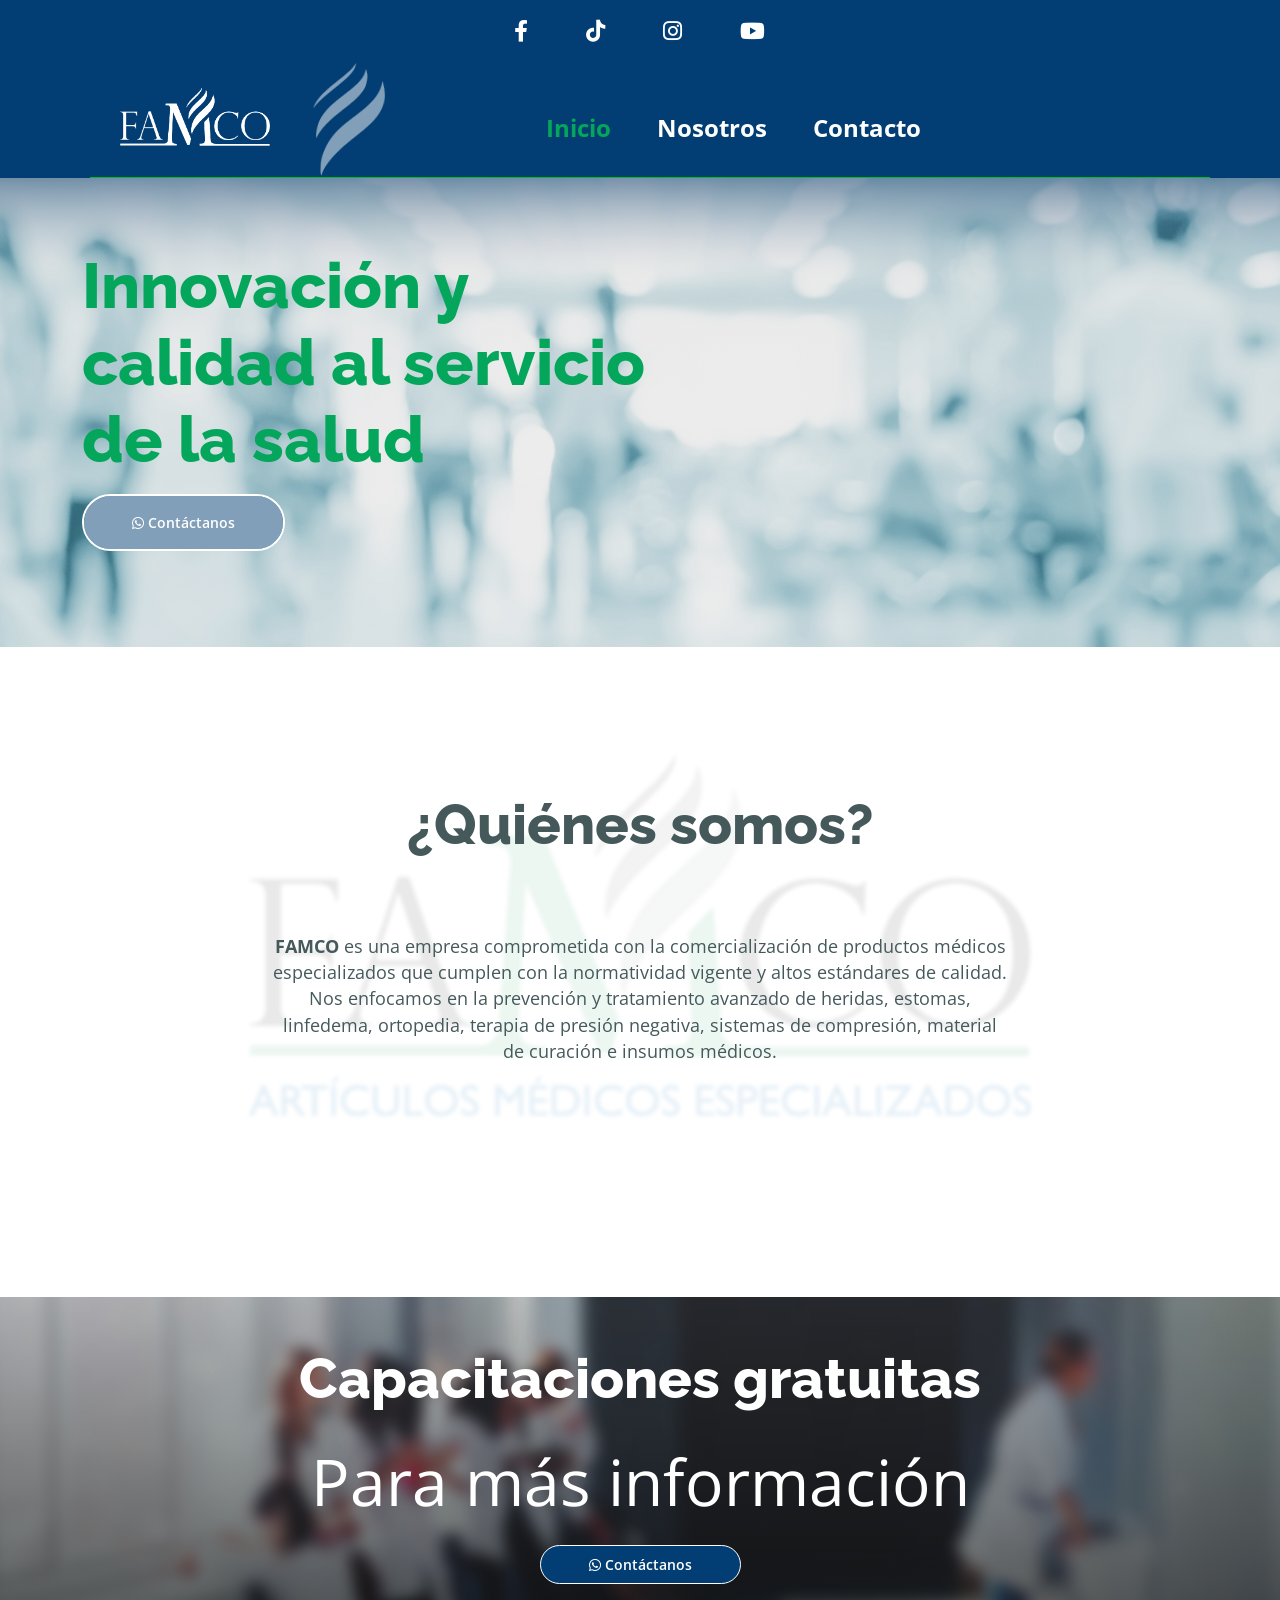
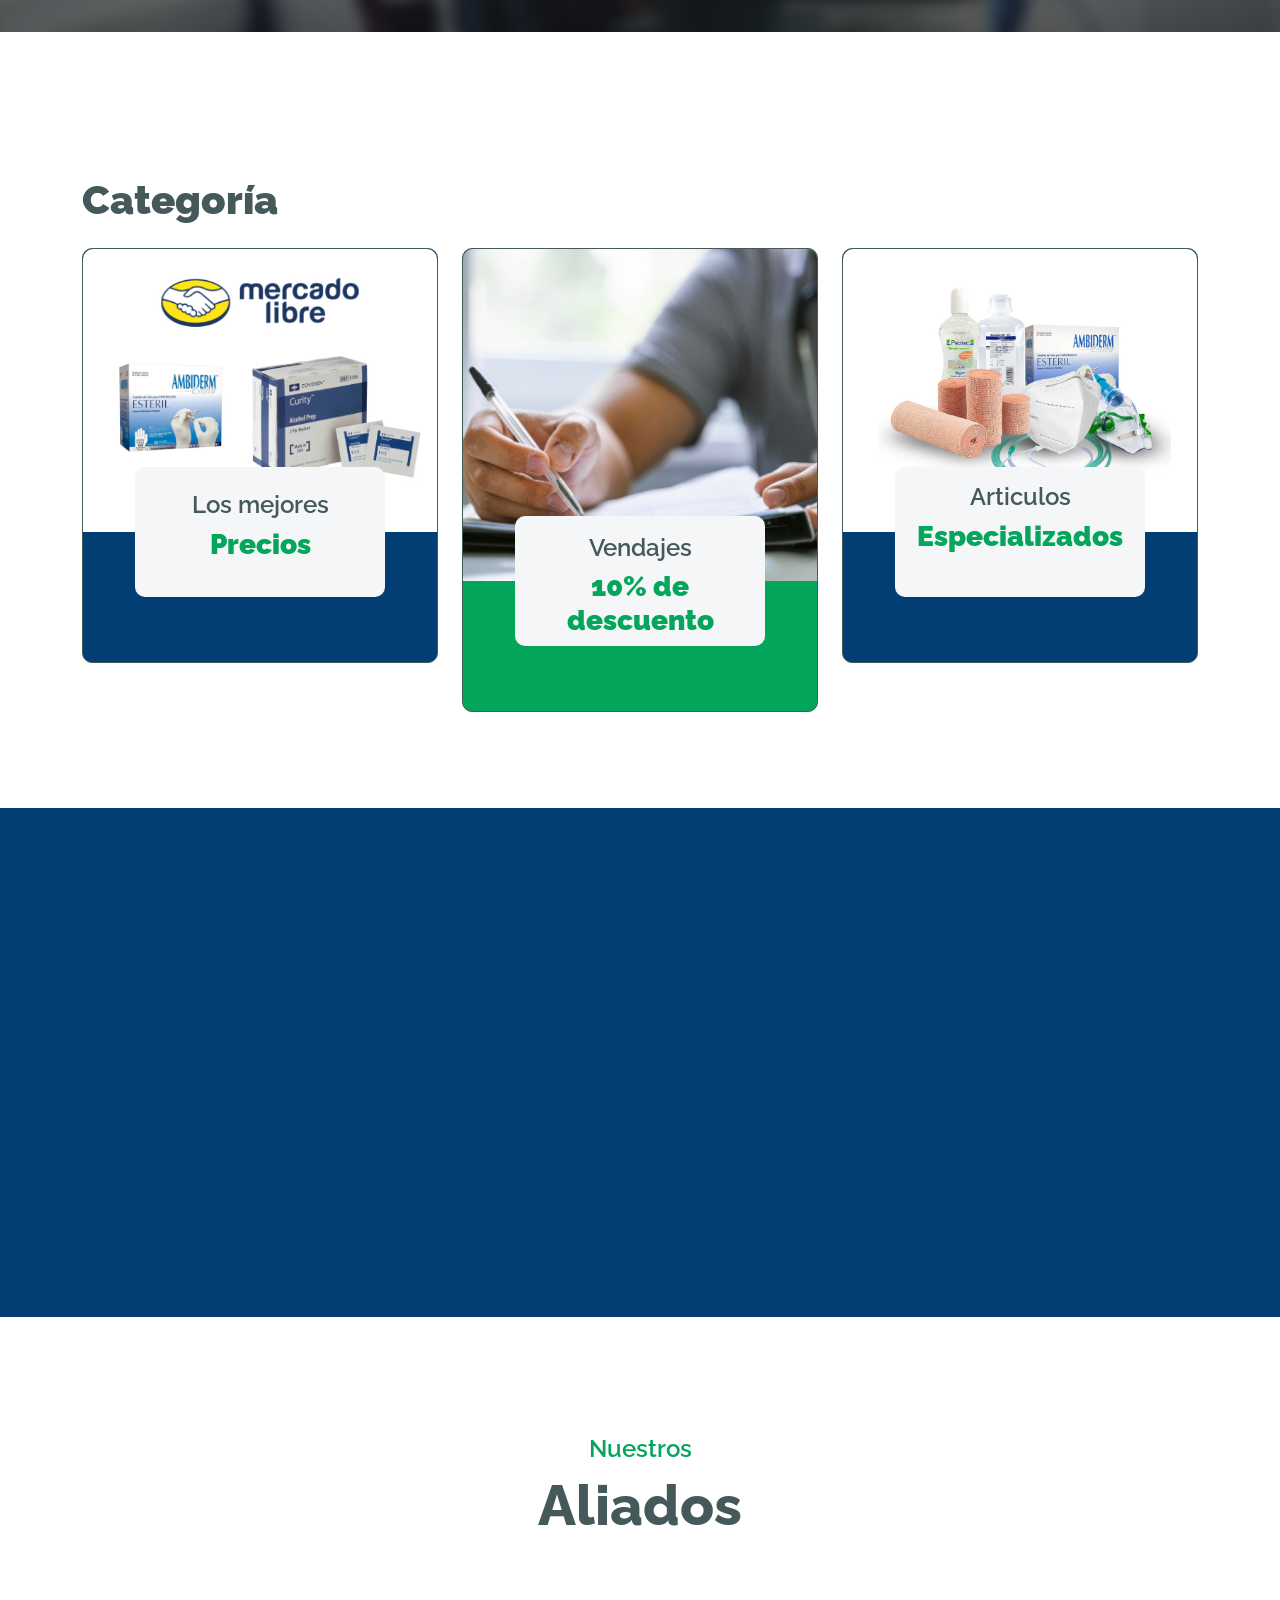
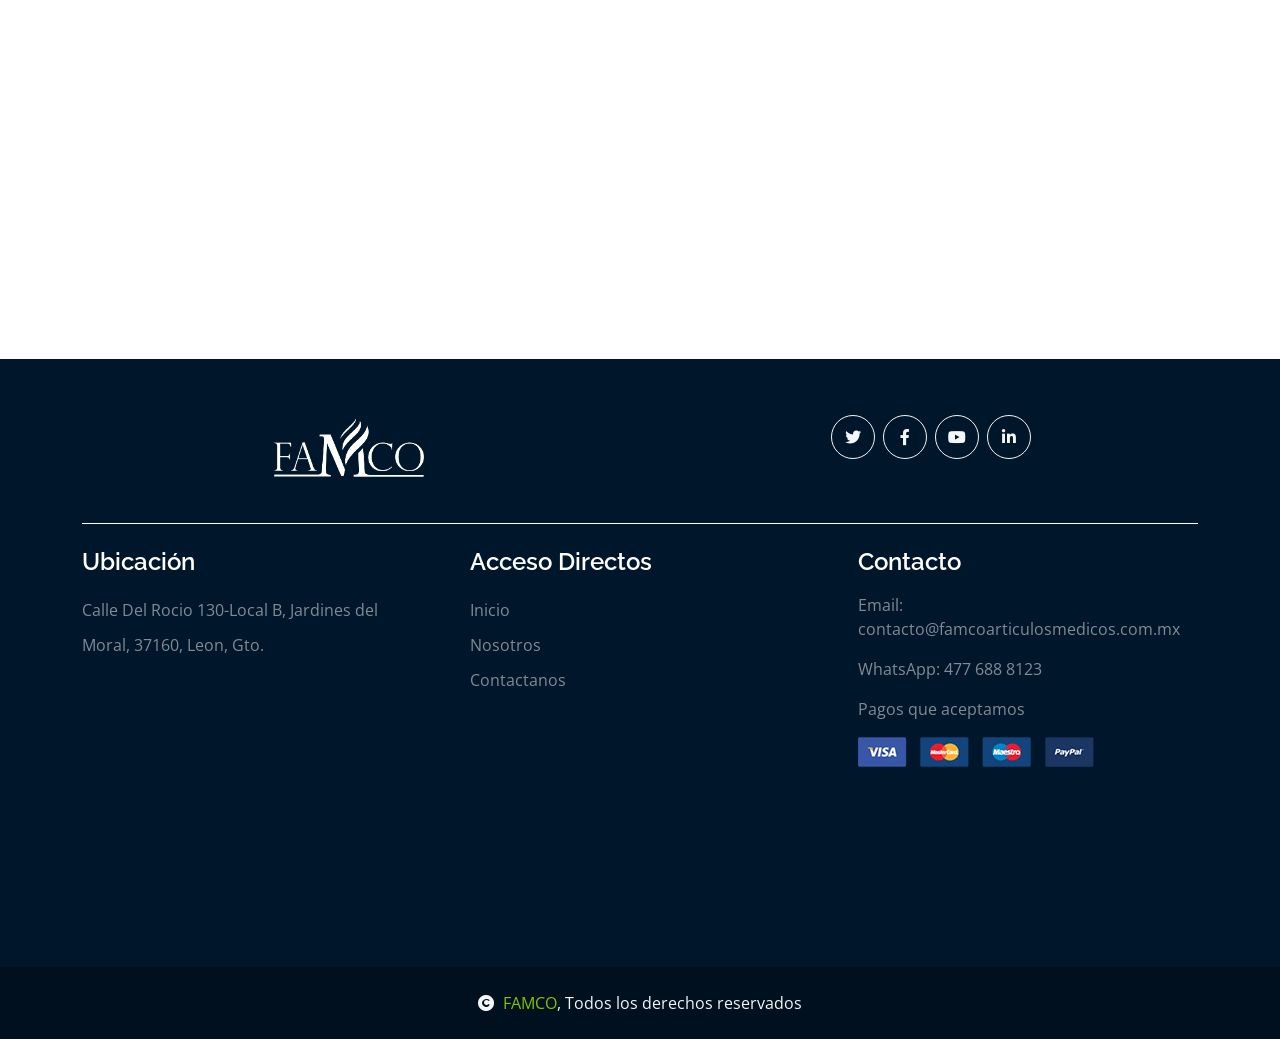
==== index.html @ 434edc62 "Cambios en diseño header" ====
<!DOCTYPE html>
<html lang="en">

    <head>
        <meta charset="utf-8">
        <title>FAMCO - articulos Medicos Especializados</title>
        <meta content="width=device-width, initial-scale=1.0" name="viewport">
        <meta content="" name="keywords">
        <meta content="" name="description">

        <!-- Favicon -->
        <link href="img/favicon_.png" rel="icon" type="image/x-icon">

        <!-- Google Web Fonts -->
        <link rel="preconnect" href="https://fonts.googleapis.com">
        <link rel="preconnect" href="https://fonts.gstatic.com" crossorigin>
        <link href="https://fonts.googleapis.com/css2?family=Open+Sans:wght@400;600&family=Raleway:wght@600;800&display=swap" rel="stylesheet">

        <!-- Icon Font Stylesheet -->
        <link rel="stylesheet" href="https://use.fontawesome.com/releases/v5.15.4/css/all.css"/>
        <link href="https://cdn.jsdelivr.net/npm/bootstrap-icons@1.4.1/font/bootstrap-icons.css" rel="stylesheet">
        <link rel="stylesheet" href="https://cdnjs.cloudflare.com/ajax/libs/font-awesome/6.0.0-beta3/css/all.min.css">


        <!-- Libraries Stylesheet -->
        <link href="lib/lightbox/css/lightbox.min.css" rel="stylesheet">
        <link href="lib/owlcarousel/assets/owl.carousel.min.css" rel="stylesheet">


        <!-- Customized Bootstrap Stylesheet -->
        <link href="css/bootstrap.min.css" rel="stylesheet">

        <!-- Template Stylesheet -->
        <link href="css/style.css" rel="stylesheet">
    </head>

    <body>

        <!-- Spinner Start -->
        <div id="spinner" class="show w-100 vh-100 bg-white position-fixed translate-middle top-50 start-50  d-flex align-items-center justify-content-center">
            <div class="spinner-grow text-primary" role="status"></div>
        </div>
        <!-- Spinner End -->

        
        <!-- Navbar start -->
        <div class="container-fluid fixed-top bg-secondary">
            <!-- Social Media Section -->
            <div class="container topbar d-none d-lg-block">
                <div class="d-flex justify-content-center">
                    <div class="top-info">
                        <div class="social-icons text-center">
                            <a href="https://www.facebook.com/famco.articulosmedicos/?locale=es_LA" target="_blank" class="mx-3 text-white">
                                <i class="fab fa-facebook-f text-white" style="font-size: 22px; margin: 0 10px;"></i>
                                </a>
                                <a href="https://www.tiktok.com/@ghidalgo2023" target="_blank" class="mx-3 text-white">
                                <i class="fab fa-tiktok text-white" style="font-size: 22px; margin: 0 10px;"></i>
                                </a>
                                <a href="https://www.instagram.com/famcoartmedicos/" target="_blank" class="mx-3 text-white">
                                <i class="fab fa-instagram text-white" style="font-size: 22px; margin: 0 10px;"></i>
                                </a>
                                <a href="https://www.youtube.com" target="_blank" class="mx-3 text-white">
                                <i class="fab fa-youtube text-white" style="font-size: 22px; margin: 0 10px;"></i>
                                </a>
                        </div>
                    </div>
                </div>
            </div>
            <div style="padding: 8px;">
                
            </div>
            

            <!-- Navbar Section -->
            <div class="container px-0 bg-secondary">
                <nav class="navbar navbar-light navbar-expand-xl" style="margin-left: 20px;">
                    
                    <!-- Logo -->
                    <a href="index.html" class="navbar-brand d-flex align-items-center">
                        <img src="img/logo_famco_b_limpio.png" alt="Logo Famco" class="logo-img" style="height: 100px; margin-left: 10px; margin-top: -20px; pointer-events: none; z-index: 1;">
                    </a>

                    <!-- Decorative Line -->
                    <img src="img/linea_famco_2.png" alt="" style="height: 70px; margin-top: -16px; transform: rotate(275deg); opacity: 0.5; position: absolute; z-index: 1; pointer-events: none; margin-left: 200px;">

                    <!-- Hamburger Button -->
                    <button class="navbar-toggler bg-white" type="button" data-bs-toggle="collapse" data-bs-target="#navbarCollapse">
                        <span class="navbar-toggler-icon"></span>
                    </button>

                    <!-- Navbar Items -->
                    <div class="collapse navbar-collapse bg-secondary" id="navbarCollapse">
                        <div class="navbar-nav  align-items-center" style="margin-left: 225px;">
                            <a href="index.html" class="nav-item nav-link me-3 active fs-4 text-primary">
                                <strong>Inicio</strong>
                            </a>
                            <a href="About.html" class="nav-item nav-link me-3 fs-4 text-white">
                                <strong>Nosotros</strong>
                            </a>
                            <a href="contact.html" class="nav-item nav-link me-3 fs-4 text-white">
                                <strong>Contacto</strong>
                            </a>
                        </div>
                    </div>
                </nav>
            </div>
        </div>
        <!-- Navbar End -->



        <!-- Modal Search Start -->
        <!-- <div class="modal fade" id="searchModal" tabindex="-1" aria-labelledby="exampleModalLabel" aria-hidden="true">
            <div class="modal-dialog modal-fullscreen">
                <div class="modal-content rounded-0">
                    <div class="modal-header">
                        <h5 class="modal-title" id="exampleModalLabel">Search by keyword</h5>
                        <button type="button" class="btn-close" data-bs-dismiss="modal" aria-label="Close"></button>
                    </div>
                    <div class="modal-body d-flex align-items-center">
                        <div class="input-group w-75 mx-auto d-flex">
                            <input type="search" class="form-control p-3" placeholder="keywords" aria-describedby="search-icon-1"/>
                            <span id="search-icon-1" class="input-group-text p-3"><i class="fa fa-search"></i></span>
                        </div>
                    </div>
                </div>
            </div>
        </div> -->
        <!-- Modal Search End -->

        <!-- Hero Start -->
        <div class="container-fluid py-5 mb-5 hero-header">
            <div class="container py-5">
                <div class="row g-5 align-items-center">
                    <div class="col-md-12 col-lg-7">
                        <h1 class="mb-3 display-3 text-primary">Innovación y calidad al servicio de la salud</h1>
                        <a href="https://wa.me/524772205721/?text=Hola,%20quisiera%20más%20información%20sobre%20las%20capacitaciones."
                        class="banner-btn btn btn-sm border-2 bg-secondary border-white rounded-pill text-white px-5 py-3 pulsating-btn">
                            <i class="fa-brands fa-whatsapp text-white"></i> Contáctanos
                        </a>

                        <style>
                        .pulsating-btn {
                            position: relative;
                            z-index: 1;
                            overflow: hidden;
                        }

                        .pulsating-btn::before {
                            content: '';
                            position: absolute;
                            top: 50%;
                            left: 50%;
                            width: 200%;
                            height: 200%;
                            background-color: rgba(255, 255, 255, 0.5);
                            border-radius: 50%;
                            transform: translate(-50%, -50%) scale(1);
                            z-index: -1;
                            animation: pulsate 3.5s infinite;
                        }

                        @keyframes pulsate {
                            0% {
                                transform: translate(-50%, -50%) scale(2);
                                opacity: 1;
                            }
                            50% {
                                opacity: 0.5;
                            }
                            100% {
                                transform: translate(-50%, -50%) scale(2.5);
                                opacity: 0;
                            }
                        }
                        </style>
                    </div>
                </div>
            </div>
        </div>
        <!-- Hero End -->


       <!-- Nosotros Start -->
       <div class="container-fluid py-5 position-relative bg-white" style="background-color: #f9f9f9; overflow: hidden; margin-top: 20px;">
        <!-- Fondo con logo difuminado -->
        <div class="position-absolute w-100 h-100 animate-background hidden" style="top:0 ; left:0 ; z-index: 10; filter: blur(2px); height: 20px;">
            <img src="img/logo_famco.png" alt="Logo_Famco" class="w-75 h-75" style="object-fit: contain; position: absolute; top: 12.5%; left: 12.5%;">
        </div>

            <div class="container py-5 position-relative text-center animate-content hidden" style="z-index: 10;">
                <div class="row justify-content-center">
                    <h1 class="display-4 text-center mb-4 animate-heading">¿Quiénes somos?</h1>
                    <div class="col-md-8">
                        <p class="animate-text hidden text-dark" style="margin-top: 50px; font-size: 1.1rem; ">
                            <strong>FAMCO</strong> es una empresa comprometida con la comercialización de productos médicos 
                            especializados que cumplen con la normatividad vigente y altos estándares de calidad. Nos enfocamos 
                            en la prevención y tratamiento avanzado de heridas, estomas, linfedema, ortopedia, 
                            terapia de presión negativa, sistemas de compresión, material de curación e insumos médicos.
                        </p>
                    </div>
                </div>
            </div>
        </div>
        <!-- Nosotros End -->


        <!-- CSS para las animaciones -->
        <style>
        /* Animación de fondo */
        @keyframes fadeInBackground {
            from {
                opacity: 0;
                transform: scale(1.1);
            }
            to {
                opacity: 0.1;
                transform: scale(1);
            }
        }

        /* Animación de contenido principal */
        @keyframes fadeInContent {
            from {
                opacity: 0;
                transform: translateY(30px);
            }
            to {
                opacity: 1;
                transform: translateY(0);
            }
        }

        /* Animación de título */
        @keyframes slideInFromLeft {
            from {
                opacity: 0;
                transform: translateX(-100px);
            }
            to {
                opacity: 1;
                transform: translateX(0);
            }
        }

        /* Animación de texto */
        @keyframes fadeInText {
            from {
                opacity: 0;
                transform: translateY(20px);
            }
            to {
                opacity: 1;
                transform: translateY(0);
            }
        }

        /* Clases de animación */
        .hidden {
            opacity: 0;
        }

        .animate-background.show {
            animation: fadeInBackground 4s ease-in-out forwards;
        }

        .animate-content.show {
            animation: fadeInContent 2.5s ease-in-out forwards;
        }

        .animate-heading.show {
            animation: slideInFromLeft 2.2s ease-out forwards;
        }

        .animate-text.show {
            animation: fadeInText 4s ease-in-out forwards;
        }
        </style>

        <!-- JavaScript para IntersectionObserver -->
        <script>
        document.addEventListener("DOMContentLoaded", () => {
            const observer = new IntersectionObserver((entries) => {
                entries.forEach(entry => {
                    if (entry.isIntersecting) {
                        entry.target.classList.add("show");
                        observer.unobserve(entry.target); // Deja de observar el elemento después de activar la animación
                    }
                });
            });

            // Selecciona todos los elementos que necesitan animación
            const animatables = document.querySelectorAll(".hidden");
            animatables.forEach(el => observer.observe(el));
        });
        </script>


        <!-- Banner de capacitacion Start -->
        <div class="container-fluid banner page-banner my-5">
            <div class="container py-5 text-center" style="margin-top: 120px;">
                <div class="row g-4 text-center">
                    <h2 class="display-4 text-center text-white">
                        Capacitaciones gratuitas
                    </h2>
                    <p class="fw-normal display-3 text-white mb-4">
                        Para más información
                    </p>
                </div>
                <a href="https://wa.me/524772205721/?text=Hola,%20quisiera%20más%20información%20sobre%20las%20capacitaciones." 
                class="banner-btn btn btn-sm border-1 border-white rounded-pill text-white px-5 py-2">
                    <i class="fa-brands fa-whatsapp text-white"></i>
                    Contáctanos
                </a>
            </div>
        </div>
        <!-- Banner de capacitacion End -->


        <!-- Catálogo Start -->
         <div class="container-fluid service py-5">
            <div class="container py-5">
                <div class="row g-4 justify-content-center">
                    <h1 class="mb-0"><strong>Categoría</strong></h1>
                    <div class="col-md-6 col-lg-4">
                        <a href="https://online.fliphtml5.com/hexmp/ztmk/" target="_blank">
                            <div class="service-item bg-secondary rounded border border-dark">
                                <img src="img/featur-3.jpg" class="img-fluid rounded-top w-100" alt=""/>
                                <div class="px-4 rounded-bottom">
                                    <div class="service-content bg-light text-center p-4 rounded">
                                        <h4 class="text-dark">Los mejores</h4>
                                        <h3 class="mb-0 text-primary"><strong>Precios</strong></h3>
                                    </div>
                                </div>
                            </div>
                        </a>
                    </div>
                    <div class="col-md-6 col-lg-4">
                        <a href="viewer.html?file=pdf/cuidado_heridas.pdf" target="_blank">
                            <div class="service-item bg-primary rounded border border-dark">
                                <img src="img/receta.jpg" class="img-fluid rounded-top w-100" style="height: 332px; object-fit: cover;" alt="" />
                                <div class="px-4 rounded-bottom">
                                    <div class="service-content bg-light text-center p-2 rounded">
                                        <h4 class="text-dark" style="margin-top: 10px;">Vendajes</h4>
                                        <h3 class="text-primary"><strong>10% de descuento</strong></h3>
                                    </div>
                                </div>
                            </div>
                        </a>
                    </div>
                    <div class="col-md-6 col-lg-4">
                        <a href="viewer.html?file=pdf/cuidado_heridas.pdf" target="_blank">
                            <div class="service-item bg-secondary rounded border border-dark">
                                <img src="img/featur-1.jpg" class="img-fluid rounded-top w-100" alt=""/>
                                <div class="px-4 rounded-bottom">
                                    <div class="service-content bg-light text-center p-3 rounded">
                                        <h4 class="text-dark">Articulos</h4>
                                        <h3 class="text-primary"><strong>Especializados</strong></h3>
                                    </div>
                                </div>
                            </div>
                        </a>
                    </div>
                </div>
            </div>
        </div>
        <!-- Catálogo End -->


        <!--  Algunos productos Start-->
        <!-- <div class="container-fluid vesitable py-5">
            <div class="container py-5">
                <h1 class="mb-0">Material de curación</h1>
                <div class="owl-carousel vegetable-carousel justify-content-center">
                    <div class="border border-primary rounded position-relative vesitable-item">
                        <div class="vesitable-img">
                            <img src="img/product_1.jpg" class="img-fluid w-100 rounded-top" alt="" />
                        </div>
                        <div class="text-white bg-secondary px-3 py-1 rounded position-absolute" style="top: 10px; right: 10px">
                            Material de curación
                        </div>
                        <div class="p-4 rounded-bottom">
                            <h4>Producto 1</h4>
                            <p>
                                Lorem ipsum dolor sit amet consectetur adipisicing elit sed do eiusmod te incididunt
                            </p>
                            <div class="d-flex justify-content-between flex-lg-wrap">
                                <p class="text-dark fs-5 fw-bold mb-0">$99.99</p>
                                <a href="#" class="btn border border-secondary rounded-pill px-2 text-primary"><i class="fa fa-shopping-bag me-2 text-primary"></i> Add to cart</a>
                            </div>
                        </div>
                    </div>
                    <div class="border border-primary rounded position-relative vesitable-item">
                        <div class="vesitable-img">
                            <img src="img/product_2.jpg" class="img-fluid w-100 rounded-top" alt="" />
                        </div>
                        <div class="text-white bg-secondary px-3 py-1 rounded position-absolute" style="top: 10px; right: 10px">
                            Material de curación
                        </div>
                        <div class="p-4 rounded-bottom">
                            <h4>Producto 2</h4>
                            <p>
                                Lorem ipsum dolor sit amet consectetur adipisicing elit sed do eiusmod te incididunt
                            </p>
                            <div class="d-flex justify-content-between flex-lg-wrap">
                                <p class="text-dark fs-5 fw-bold mb-0">$99.99</p>
                                <a href="#" class="btn border border-secondary rounded-pill px-2 text-primary"><i class="fa fa-shopping-bag me-2 text-primary"></i> Add to cart</a>
                            </div>
                        </div>
                    </div>
                    <div class="border border-primary rounded position-relative vesitable-item">
                        <div class="vesitable-img">
                            <img src="img/product_1.jpg" class="img-fluid w-100 rounded-top" alt="" />
                        </div>
                        <div class="text-white bg-secondary px-3 py-1 rounded position-absolute" style="top: 10px; right: 10px">
                            Material de curación
                        </div>
                        <div class="p-4 rounded-bottom">
                            <h4>Producto 3</h4>
                            <p>
                                Lorem ipsum dolor sit amet consectetur adipisicing elit sed do eiusmod te incididunt
                            </p>
                            <div class="d-flex justify-content-between flex-lg-wrap">
                                <p class="text-dark fs-5 fw-bold mb-0">$99.99</p>
                                <a href="#" class="btn border border-secondary rounded-pill px-2 text-primary"><i class="fa fa-shopping-bag me-2 text-primary"></i> Add to cart</a>
                            </div>
                        </div>
                    </div>
                    <div class="border border-primary rounded position-relative vesitable-item">
                        <div class="vesitable-img">
                            <img src="img/product_1.jpg" class="img-fluid w-100 rounded-top" alt="" />
                        </div>
                        <div class="text-white bg-secondary px-3 py-1 rounded position-absolute" style="top: 10px; right: 10px">
                            Material de curación
                        </div>
                        <div class="p-4 rounded-bottom">
                            <h4>Producto 3</h4>
                            <p>
                                Lorem ipsum dolor sit amet consectetur adipisicing elit sed do eiusmod te incididunt
                            </p>
                            <div class="d-flex justify-content-between flex-lg-wrap">
                                <p class="text-dark fs-5 fw-bold mb-0">$99.99</p>
                                <a href="#" class="btn border border-secondary rounded-pill px-2 text-primary"><i class="fa fa-shopping-bag me-2 text-primary"></i> Add to cart</a>
                            </div>
                        </div>
                    </div>
                    <div class="border border-primary rounded position-relative vesitable-item">
                        <div class="vesitable-img">
                            <img src="img/product_2.jpg" class="img-fluid w-100 rounded-top" alt="" />
                        </div>
                        <div class="text-white bg-secondary px-3 py-1 rounded position-absolute" style="top: 10px; right: 10px">
                            Material de curación
                        </div>
                        <div class="p-4 rounded-bottom">
                            <h4>Producto 4</h4>
                            <p>
                                Lorem ipsum dolor sit amet consectetur adipisicing elit sed do eiusmod te incididunt
                            </p>
                            <div class="d-flex justify-content-between flex-lg-wrap">
                                <p class="text-dark fs-5 fw-bold mb-0">$99.99</p>
                                <a href="#" class="btn border border-secondary rounded-pill px-2 text-primary"><i class="fa fa-shopping-bag me-2 text-primary"></i> Add to cart</a>
                            </div>
                        </div>
                    </div>
                    <div class="border border-primary rounded position-relative vesitable-item">
                        <div class="vesitable-img">
                            <img src="img/product_1.jpg" class="img-fluid w-100 rounded-top" alt="" />
                        </div>
                        <div class="text-white bg-secondary px-3 py-1 rounded position-absolute" style="top: 10px; right: 10px">
                            Material de curación
                        </div>
                        <div class="p-4 rounded-bottom">
                            <h4>Producto 5</h4>
                            <p>
                                Lorem ipsum dolor sit amet consectetur adipisicing elit sed do eiusmod te incididunt
                            </p>
                            <div class="d-flex justify-content-between flex-lg-wrap">
                                <p class="text-dark fs-5 fw-bold mb-0">$99.99</p>
                                <a href="#" class="btn border border-secondary rounded-pill px-2 text-primary"><i class="fa fa-shopping-bag me-2 text-primary"></i> Add to cart</a>
                            </div>
                        </div>
                    </div>
                    <div class="border border-primary rounded position-relative vesitable-item">
                        <div class="vesitable-img">
                            <img src="img/product_2.jpg" class="img-fluid w-100 rounded-top" alt="" />
                        </div>
                        <div class="text-white bg-secondary px-3 py-1 rounded position-absolute" style="top: 10px; right: 10px">
                            Material de curación
                        </div>
                        <div class="p-4 rounded-bottom">
                            <h4>Producto 6</h4>
                            <p>
                                Lorem ipsum dolor sit amet consectetur adipisicing elit sed do eiusmod te incididunt
                            </p>
                            <div class="d-flex justify-content-between flex-lg-wrap">
                                <p class="text-dark fs-5 fw-bold mb-0">$99.99</p>
                                <a href="#" class="btn border border-secondary rounded-pill px-2 text-primary"><i class="fa fa-shopping-bag me-2 text-primary"></i> Add to cart</a>
                            </div>
                        </div>
                    </div>
                    <div class="border border-primary rounded position-relative vesitable-item">
                        <div class="vesitable-img">
                            <img src="img/product_2.jpg" class="img-fluid w-100 rounded-top" alt="" />
                        </div>
                        <div class="text-white bg-secondary px-3 py-1 rounded position-absolute" style="top: 10px; right: 10px">
                            Material de curación
                        </div>
                        <div class="p-4 rounded-bottom">
                            <h4>Producto 7</h4>
                            <p>
                                Lorem ipsum dolor sit amet consectetur adipisicing elit sed do eiusmod te incididunt
                            </p>
                            <div class="d-flex justify-content-between flex-lg-wrap">
                                <p class="text-dark fs-5 fw-bold mb-0">$99.99</p>
                                <a href="#" class="btn border border-secondary rounded-pill px-2 text-primary"><i class="fa fa-shopping-bag me-2 text-primary"></i> Add to cart</a>
                            </div>
                        </div>
                    </div>
                </div>
            </div>
        </div> -->
        <!-- Algunos productos End -->

        <!-- Diferenciador Start -->
        <div class="container-fluid py-5 bg-secondary">
            <div class="container">
                <div class="text-center mx-auto mb-5 animate-title hidden" style="max-width: 700px;">
                    <h1 class="display-4 text-white">¿Por qué somos tu mejor opción?</h1>
                </div>
                <div class="row g-4">
                    <!-- Elemento 1 -->
                    <div class="col-6 col-md-4 col-lg-3 text-center animate-item hidden" style="animation-delay: 0s;">
                        <div class="d-flex align-items-center justify-content-center border rounded-circle mx-auto" 
                            style="width: 100%; max-width: 150px; height: 150px;">
                            <i class="fas fa-warehouse fa-3x text-primary"></i>
                        </div>
                        <h4 class="mt-3 text-white">Amplia <br> Disponibilidad</h4>
                    </div>
                    <!-- Elemento 2 -->
                    <div class="col-6 col-md-4 col-lg-3 text-center animate-item hidden" style="animation-delay: 0.2s;">
                        <div class="d-flex align-items-center justify-content-center border rounded-circle mx-auto" 
                            style="width: 100%; max-width: 150px; height: 150px;">
                            <i class="fas fa-user-check fa-3x text-primary"></i>
                        </div>
                        <h4 class="mt-3 text-white">Servicio de <br> Calidad</h4>
                    </div>
                    <!-- Elemento 3 -->
                    <div class="col-6 col-md-4 col-lg-3 text-center animate-item hidden" style="animation-delay: 0.4s;">
                        <div class="d-flex align-items-center justify-content-center border rounded-circle mx-auto" 
                            style="width: 100%; max-width: 150px; height: 150px;">
                            <i class="fas fa-award fa-3x text-primary"></i>
                        </div>
                        <h4 class="mt-3 text-white">Experiencia <br> Comprobada</h4>
                    </div>
                    <!-- Elemento 4 -->
                    <div class="col-6 col-md-4 col-lg-3 text-center animate-item hidden" style="animation-delay: 0.6s;">
                        <div class="d-flex align-items-center justify-content-center border rounded-circle mx-auto" 
                            style="width: 100%; max-width: 150px; height: 150px;">
                            <i class="fas fa-dollar-sign fa-3x text-primary"></i>
                        </div>
                        <h4 class="mt-3 text-white">Precios <br> Competitivos</h4>
                    </div>
                </div>
            </div>
        </div>
        <!-- Diferenciador End -->

        <!-- CSS para las animaciones -->
        <style>
        /* Animación de título */
        @keyframes fadeInDown {
            from {
                opacity: 0;
                transform: translateY(-50px);
            }
            to {
                opacity: 1;
                transform: translateY(0);
            }
        }

        @keyframes zoomIn {
            from {
                opacity: 0;
                transform: scale(2.8);
            }
            to {
                opacity: 1;
                transform: scale(1);
            }
        }

        /* Clases de animación */
        .hidden {
            opacity: 0;
        }

        .animate-title.show {
            animation: fadeInDown 1s ease-in-out forwards;
        }

        .animate-item.show {
            animation: zoomIn 1s ease-in-out forwards;
        }
        </style>

        <!-- JavaScript para el IntersectionObserver -->
        <script>
        document.addEventListener("DOMContentLoaded", () => {
            const observer = new IntersectionObserver((entries) => {
                entries.forEach(entry => {
                    if (entry.isIntersecting) {
                        entry.target.classList.add("show");
                        observer.unobserve(entry.target); // Dejar de observar después de activar la animación
                    }
                });
            });

            // Selecciona todos los elementos con animaciones
            const animatables = document.querySelectorAll(".hidden");
            animatables.forEach(el => observer.observe(el));
        });
        </script>


        <!-- Marcas Aliadas Start -->
        <div class="container-fluid py-5">
            <div class="container pb-5">
                <div class="text-center mx-auto pb-5 wow fadeInUp" data-wow-delay="0.1s" style="max-width: 800px; margin-top: 70px;">
                    <h4 class="text-primary">Nuestros</h4>
                    <h2 class="display-4">Aliados</h2>
                </div>
                <div class="wrapper wow fadeInUp" data-wow-delay="0.1s">
                    <div class="item item1"><img src="img/aliados/logo_cardinal_healt.jpg" alt=""></div>
                    <div class="item item2"><img src="img/aliados/logo_jobst.jpg" alt=""></div>
                    <div class="item item3"><img src="img/aliados/Essity.jpg" alt=""></div>
                    <div class="item item4"><img src="img/aliados/Ambiderm.jpg" alt=""></div>
                    <div class="item item5"><img src="img/aliados/logo-medway.jpg" alt=""></div>
                    <div class="item item6"><img src="img/aliados/Convatec.jpg" alt=""></div>
                    <div class="item item7"><img src="img/aliados/logo_ipm.jpg" alt=""></div>
                    <div class="item item8"><img src="img/aliados/logo_lifotronic.jpg" alt=""></div>
                    <div class="item item9"><img src="img/aliados/logo_Covidien.jpg" alt=""></div>
                    <div class="item item10"><img src="img/aliados/Logo-3M.jpg" alt=""></div>
                    <div class="item item11"><img src="img/aliados/Logo Smith nephew.jpg" alt=""></div>
                </div>
            </div>
        </div>
        <!-- Brands End -->






        <!-- Footer Start -->
        <div class="container-fluid text-white-50 footer pt-3 mt-5"style="background-color: #00162A">
            <div class="container py-4">
                <div class="pb-4 mb-4" style="border-bottom: 1px solid rgb(255, 255, 255)">
                    <div class="row g-5">
                        <div class="col-lg-6 text-center">
                        <a href="index.html" class="align-items-center pt-3">
                            <img src="img/logo_famco_b_limpio.png" style="max-width: 100%; height: 100px;" alt="Logo Famco" class="logo-img"/></a>
                        </div>
                        <div class="col-lg-6">
                        <div class="d-flex justify-content-center pt-3">
                            <a class="btn btn-outline-light me-2 btn-md-square rounded-circle" href=""><i class="fab fa-twitter"></i></a>
                            <a class="btn btn-outline-light me-2 btn-md-square rounded-circle" href=""><i class="fab fa-facebook-f"></i></a>
                            <a class="btn btn-outline-light me-2 btn-md-square rounded-circle" href=""><i class="fab fa-youtube"></i></a>
                            <a class="btn btn-outline-light btn-md-square rounded-circle" href=""><i class="fab fa-linkedin-in"></i></a>
                        </div>
                        </div>
                    </div>
                </div>
                <div class="row g-5">
                    <div class="col-lg-4 col-md-6">
                        <div class="footer-item">
                        <h4 class="text-white mb-3">Ubicación</h4>
                        <p class="mb-4">
                            Calle Del Rocio 130-Local B, Jardines del Moral, 37160, Leon, Gto.
                        </p>
                        <iframe class="rounded w-100" 
                            style="height: 250px; border:0;" src="https://www.google.com/maps/embed?pb=!1m14!1m8!1m3!1d2028.9940429744738!2d-101.6870199763833!3d21.144773634364217!3m2!1i1024!2i768!4f13.1!3m3!1m2!1s0x842bbf4120855555%3A0xb3691961785185a4!2sEdge%20%26%20Cloud!5e0!3m2!1ses!2smx!4v1730237219322!5m2!1ses!2smx" 
                            allowfullscreen="" loading="lazy" referrerpolicy="no-referrer-when-downgrade"></iframe>
                        <!-- <a href="" class="btn border-light py-2 px-4 rounded-pill text-light">Read More</a> -->
                        </div>
                    </div>
                    <div class="col-lg-4 col-md-6">
                        <div class="d-flex flex-column text-start footer-item">
                            <h4 class="text-white mb-3">Acceso Directos</h4>
                            <a class="btn-link" href="">Inicio</a>
                            <a class="btn-link" href="">Nosotros</a>
                            <!-- <a class="btn-link" href="">Productos</a> -->
                            <a class="btn-link" href="">Contactanos</a>
                        </div>
                    </div>
                    <div class="col-lg-4 col-md-6">
                        <div class="footer-item">
                            <h4 class="text-white mb-3">Contacto</h4>
                            <p>Email: contacto@famcoarticulosmedicos.com.mx</p>
                            <p>WhatsApp: 477 688 8123</p>
                            <p>Pagos que aceptamos</p>
                            <img src="img/payment.png" class="img-fluid" alt=""/>
                        </div>
                    </div>
                </div>
            </div>
        </div>
        <!-- Footer End -->

        <!-- Copyright Start -->
        <div class="container-fluid copyright py-4" style="background-color: #00101E;">
            <div class="container">
                <div class="row">
                    <div class="text-center text-md-center">
                        <span class="text-light">
                            <a href="index.html"><i class="fas fa-copyright text-light me-2"></i>FAMCO</a>, Todos los derechos reservados
                        </span>
                    </div>
                    </div>
                </div>
            </div>
        </div>
        <!-- Copyright End -->

    <!-- Back to Top -->
    <a href="#top" class="btn border-3 border-primary rounded-circle back-to-top"><i class="fa fa-arrow-up"></i></a>

    <!-- JavaScript Libraries -->
    <script src="https://ajax.googleapis.com/ajax/libs/jquery/3.6.4/jquery.min.js"></script>
    <script src="https://cdn.jsdelivr.net/npm/bootstrap@5.3.3/dist/js/bootstrap.bundle.min.js"></script>
    <script src="lib/easing/easing.min.js"></script>
    <script src="lib/waypoints/waypoints.min.js"></script>
    <script src="lib/lightbox/js/lightbox.min.js"></script>
    <script src="lib/owlcarousel/owl.carousel.min.js"></script>

    <!-- Template Javascript -->
    <script src="js/main.js"></script>
  </body>
</html>
---- css/style.css ----
/*** Spinner Start ***/
#spinner {
    opacity: 0;
    visibility: hidden;
    transition: opacity .8s ease-out, visibility 0s linear .5s;
    z-index: 99999;
}

#spinner.show {
    transition: opacity .8s ease-out, visibility 0s linear .0s;
    visibility: visible;
    opacity: 1;
}

.back-to-top {
    position: fixed;
    right: 30px;
    bottom: 30px;
    display: flex;
    width: 45px;
    height: 45px;
    align-items: center;
    justify-content: center;
    transition: 0.5s;
    z-index: 99;
}
/*** Spinner End ***/

/*** Button Start ***/
.btn {
    font-weight: 600;
    transition: .5s;
}

.btn-square {
    width: 32px;
    height: 32px;
}

.btn-sm-square {
    width: 34px;
    height: 34px;
}

.btn-md-square {
    width: 44px;
    height: 44px;
}

.btn-lg-square {
    width: 56px;
    height: 56px;
}

.btn-square,
.btn-sm-square,
.btn-md-square,
.btn-lg-square {
    padding: 0;
    display: flex;
    align-items: center;
    justify-content: center;
    font-weight: normal;
}

.btn.border-secondary {
    transition: 0.5s;
}

.btn.border-secondary:hover {
    background: var(--bs-secondary) !important;
    color: var(--bs-white) !important;
}

/*** Topbar Start ***/
.fixed-top {
    transition: 0.5s;
    background: var(--bs-white);
    border: 0;
}

.topbar {
    padding: 20px;
    border-radius: 230px 100px;
}

.topbar .top-info {
    font-size: 15px;
    line-height: 0;
    letter-spacing: 1px;
    display: flex;
    align-items: center;
}

.topbar .top-link {
    font-size: 15px;
    line-height: 0;
    letter-spacing: 1px;
    display: flex;
    align-items: center;
}

.topbar .top-link a {
    letter-spacing: 1px;
}

.topbar .top-link a small:hover {
    color: var(--bs-blue) !important;
    transition: 0.5s;
}

.topbar .top-link a small:hover i {
    color: var(--bs-blue) !important;
}
/*** Topbar End ***/

/*** Navbar Start ***/
.navbar .navbar-nav .nav-link {
    padding: 10px 15px;
    font-size: 17px;
    transition: .5s;
    color: #023e73;
}

.navbar {
    height: 100px;
    border-bottom: 1px solid rgba(8, 247, 0, 0.664);
}

.navbar .navbar-nav .nav-link:hover,
.navbar .navbar-nav .nav-link.active,
.fixed-top.bg-white .navbar .navbar-nav .nav-link:hover,
.fixed-top.bg-white .navbar .navbar-nav .nav-link.active {
    color: var(--bs-primary);
}

.navbar .dropdown-toggle::after {
    border: none;
    content: "\f107";
    font-family:Arial, Helvetica, sans-serif;
    font-weight: 700;
    vertical-align: middle;
    margin-left: 8px;
}

@media (min-width: 1200px) {
    .navbar .nav-item .dropdown-menu {
        display: block;
        visibility: hidden;
        top: 100%;
        transform: rotateX(-75deg);
        transform-origin: 0% 0%;
        border: 0;
        transition: .5s;
        opacity: 0;
    }
}

.dropdown .dropdown-menu a:hover {
    background: var(--bs-secondary);
    color: var(--bs-primary);
}

.navbar .nav-item:hover .dropdown-menu {
    transform: rotateX(0deg);
    visibility: visible;
    background: var(--bs-light) !important;
    border-radius: 10px !important;
    transition: .5s;
    opacity: 1;
}

#searchModal .modal-content {
    background: rgba(255, 255, 255, .8);
}

/* Logo styling */
.logo-img {
    height: 100px; 
    width: auto;
    padding: 20px;
}

@media (max-width: 768px) {
    .logo-img {
        height: 80px; /* Tamaño más pequeño para pantallas pequeñas */
    }
}
/*** Navbar End ***/

/*** Hero Header ***/
.hero-header {
    background: linear-gradient(rgba(134, 134, 134, 0.171), rgba(83, 83, 83, 0.1)), url(../img/hero-img_3.png);
    background-position: center center;
    background-repeat: no-repeat;
    background-size: cover;
}

.carousel-item {
    position: relative;
}

.carousel-item a {
    position: absolute;
    top: 50%;
    left: 50%;
    transform: translate(-50%, -50%);
    font-size: 25px;
    background: linear-gradient(rgba(255, 181, 36, 0.7), rgba(255, 181, 36, 0.7));
}

.carousel-control-next,
.carousel-control-prev {
    width: 48px;
    height: 48px;
    border-radius: 48px;
    border: 1px solid var(--bs-white);
    background: var(--bs-primary);
    position: absolute;
    top: 50%;
    transform: translateY(-50%);
}

.carousel-control-next {
    margin-right: 20px;
}

.carousel-control-prev {
    margin-left: 20px;
}

.page-header {
    position: relative;
    background: linear-gradient(rgba(0, 0, 0, 0.3), rgba(0, 0, 0, 0.3)), url(../img/cart-page-header-img_2.jpg);
    background-position: center center;
    background-repeat: no-repeat;
    background-size: cover;
}

.page-banner {
    position: relative;
    background: linear-gradient(rgba(0, 0, 0, 0.164), rgba(0, 0, 0, 0.623)), url(../img/cart-page-banner-img_2.jpg);
    background-position: center center;
    background-repeat: no-repeat;
    background-size: cover;
}

@media (min-width: 992px) {
    .hero-header,
    .page-header {
        margin-top: 152px !important;
    }
}

@media (max-width: 992px) {
    .hero-header,
    .page-header {
        margin-top: 97px !important;
    }
}
/*** Hero Header end ***/

/*** featurs Start ***/
.featurs .featurs-item .featurs-icon {
    position: relative;
    width: 120px;
    height: 120px;
}

.featurs .featurs-item .featurs-icon::after {
    content: "";
    width: 35px;
    height: 35px;
    background: var(--bs-secondary);
    position: absolute;
    bottom: -10px;
    left: 50%; /* Centrar el elemento */
    transform: translateX(-50%) rotate(45deg);
}
/*** featurs End ***/


/*** service Start ***/
.service .service-item .service-content {
    position: relative;
    width: 250px; 
    height: 130px; 
    top: -50%; 
    left: 50%; 
    transform: translate(-50%, -50%);
}

/*** service End ***/

/*** Fruits Start ***/
.fruite .tab-class .nav-item a.active {
    background: var(--bs-secondary) !important;
}

.fruite .tab-class .nav-item a.active span {
    color: var(--bs-white) !important; 
}

.fruite .fruite-categorie .fruite-name {
    line-height: 40px;
}

.fruite .fruite-categorie .fruite-name a {
    transition: 0.5s;
}

.fruite .fruite-categorie .fruite-name a:hover {
    color: var(--bs-secondary);
}

.fruite .fruite-item {
    height: 100%;
    transition: 0.5s;
}
.fruite .fruite-item:hover {
    box-shadow: 0 0 55px rgba(0, 0, 0, 0.4);
}

.fruite .fruite-item .fruite-img {
    overflow: hidden;
    transition: 0.5s;
    border-radius: 10px 10px 0 0;
}

.fruite .fruite-item .fruite-img img {
    transition: 0.5s;
}

.fruite .fruite-item .fruite-img img:hover {
    transform: scale(1.3);
}
/*** Fruits End ***/

/*** vesitable Start ***/
.vesitable .vesitable-item {
    height: 100%;
    transition: 0.5s;
}

.vesitable .vesitable-item:hover {
    box-shadow: 0 0 55px rgba(0, 0, 0, 0.4);
}

.vesitable .vesitable-item .vesitable-img {
    overflow: hidden;
    transition: 0.5s;
    border-radius: 10px 10px 0 0;
}

.vesitable .vesitable-item .vesitable-img img {
    transition: 0.5s;
}

.vesitable .vesitable-item .vesitable-img img:hover {
    transform: scale(1.2);
}

.vesitable .owl-stage {
    margin: 50px 0;
    position: relative;
}

.vesitable .owl-nav .owl-prev {
    position: absolute;
    top: -8px;
    right: 0;
    color: var(--bs-primary);
    padding: 5px 25px;
    border: 1px solid var(--bs-secondary);
    border-radius: 20px;
    transition: 0.5s;

}

.vesitable .owl-nav .owl-prev:hover {
    background: var(--bs-secondary);
    color: var(--bs-white);
}

.vesitable .owl-nav .owl-next {
    position: absolute;
    top: -8px;
    right: 88px;
    color: var(--bs-primary);
    padding: 5px 25px;
    border: 1px solid var(--bs-secondary);
    border-radius: 20px;
    transition: 0.5s;
}

.vesitable .owl-nav .owl-next:hover {
    background: var(--bs-secondary);
    color: var(--bs-white);
}
/*** vesitable End ***/

/*** Banner Section Start ***/
.banner .banner-btn{
    background: #023e73;
}

.banner .banner-btn:hover {
    background: var(--bs-primary);
}
/*** Banner Section End ***/

/* Button contact section Start */
.contact .banner-btn{
    background: #023e73;
}

.contact .banner-btn:hover{
    background: var(--bs-primary);
}

/* Button contact section End */

/*** Facts Start ***/
.counter {
    height: 100%;
    text-align: center;
    box-shadow: 0 0 30px rgba(0, 0, 0, 0.05);
}

.counter i {
    font-size: 60px;
    margin-bottom: 25px;
}

.counter h4 {
    color: var(--bs-primary);
    letter-spacing: 1px;
    text-transform: uppercase;
}

.counter h1 {
    margin-bottom: 0;
}
/*** Facts End ***/

/*** testimonial Start ***/
.testimonial .owl-nav .owl-prev {
    position: absolute;
    top: -58px;
    right: 0;
    color: var(--bs-primary);
    padding: 5px 25px;
    border: 1px solid var(--bs-secondary);
    border-radius: 20px;
    transition: 0.5s;
}

.testimonial .owl-nav .owl-prev:hover {
    background: var(--bs-secondary);
    color: var(--bs-white);
}

.testimonial .owl-nav .owl-next {
    position: absolute;
    top: -58px;
    right: 88px;
    color: var(--bs-primary);
    padding: 5px 25px;
    border: 1px solid var(--bs-secondary);
    border-radius: 20px;
    transition: 0.5s;
}

.testimonial .owl-nav .owl-next:hover {
    background: var(--bs-secondary);
    color: var(--bs-white);
}
/*** testimonial End ***/

/*** Single Page Start ***/
.pagination {
    display: inline-block;
}
  
.pagination a {
    color: var(--bs-dark);
    padding: 10px 16px;
    text-decoration: none;
    transition: 0.5s;
    border: 1px solid var(--bs-secondary);
    margin: 0 4px;
}
  
.pagination a.active {
    background-color: var(--bs-primary);
    color: var(--bs-light);
    border: 1px solid var(--bs-secondary);
}
  
.pagination a:hover:not(.active) {background-color: var(--bs-primary)}

.nav.nav-tabs .nav-link.active {
    border-bottom: 2px solid var(--bs-blue) !important;
}
/*** Single Page End ***/

/*** Footer Start ***/
.footer .footer-item .btn-link {
    line-height: 35px;
    color: rgba(255, 255, 255, .5);
    transition: 0.5s;
}

.footer .footer-item .btn-link:hover {
    color: var(--bs-white) !important;
}

.footer .footer-item p.mb-4 {
    line-height: 35px;
}
/*** Footer End ***/


/* Carrusel start */
.wrapper{
    width: 100%;
    max-width: 1536px;
    margin-inline: auto;
    position: relative;
    height: 190px;
    margin-top: 30px;
    overflow: hidden;
    mask-image: linear-gradient(
        to right,
        rgba(0,0,0,0),
        rgba(0,0,0,1) 20%,
        rgba(0,0,0,1) 80%,
        rgba(0,0,0,0)
    );
}

@keyframes scrollleft {
    from{}

    to{
        left: -200px;

    }
}

.item {
    width: 200px;
    height: 100px;
    /* background-color: rgba(250, 250, 250, 0.864); */
    border-radius: 6px;
    position: absolute;
    left: max(calc(200px * 11), 100%);
    animation-name: scrollleft;
    animation-duration: 30s;
    animation-timing-function: linear;
    animation-iteration-count: infinite;
}

.item1{
    animation-delay: calc(30s / 11 * (11 - 1) * -1);
}

.item2{
    animation-delay: calc(30s / 11 * (11 - 2) * -1);
}

.item3{
    animation-delay: calc(30s / 11 * (11 - 3) * -1);
}

.item4{
    animation-delay: calc(30s / 11 * (11 - 4) * -1);
}

.item5{
    animation-delay: calc(30s / 11 * (11 - 5) * -1);
}

.item6{
    animation-delay: calc(30s / 11 * (11 - 6) * -1);
}

.item7{
    animation-delay: calc(30s / 11 * (11 - 7) * -1);
}

.item8{
    animation-delay: calc(30s / 11 * (11 - 8) * -1);
}

.item9{
    animation-delay: calc(30s / 11 * (11 - 9) * -1);
}

.item10{
    animation-delay: calc(30s / 11 * (11 - 10) * -1);
}

.item11{
    animation-delay: calc(30s / 11 * (11 - 11) * -1);
}
/* Carrusel End */
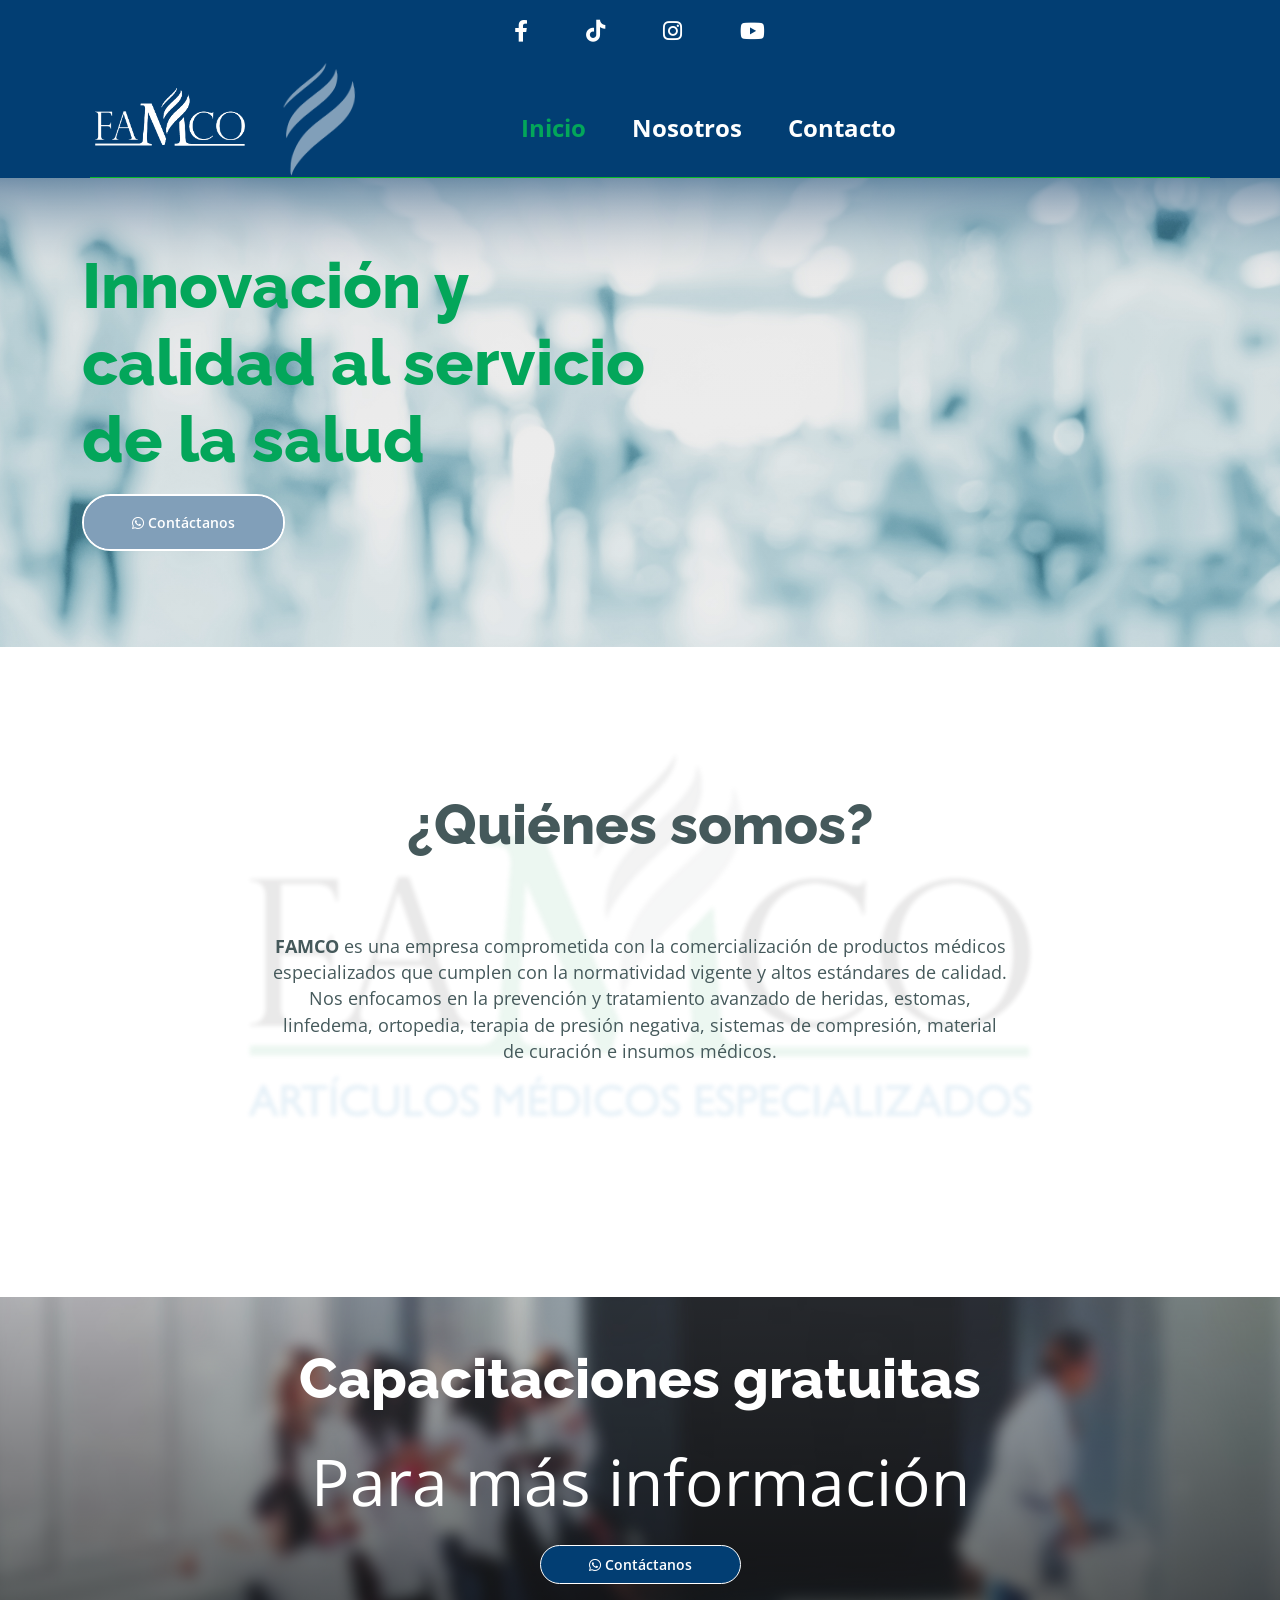
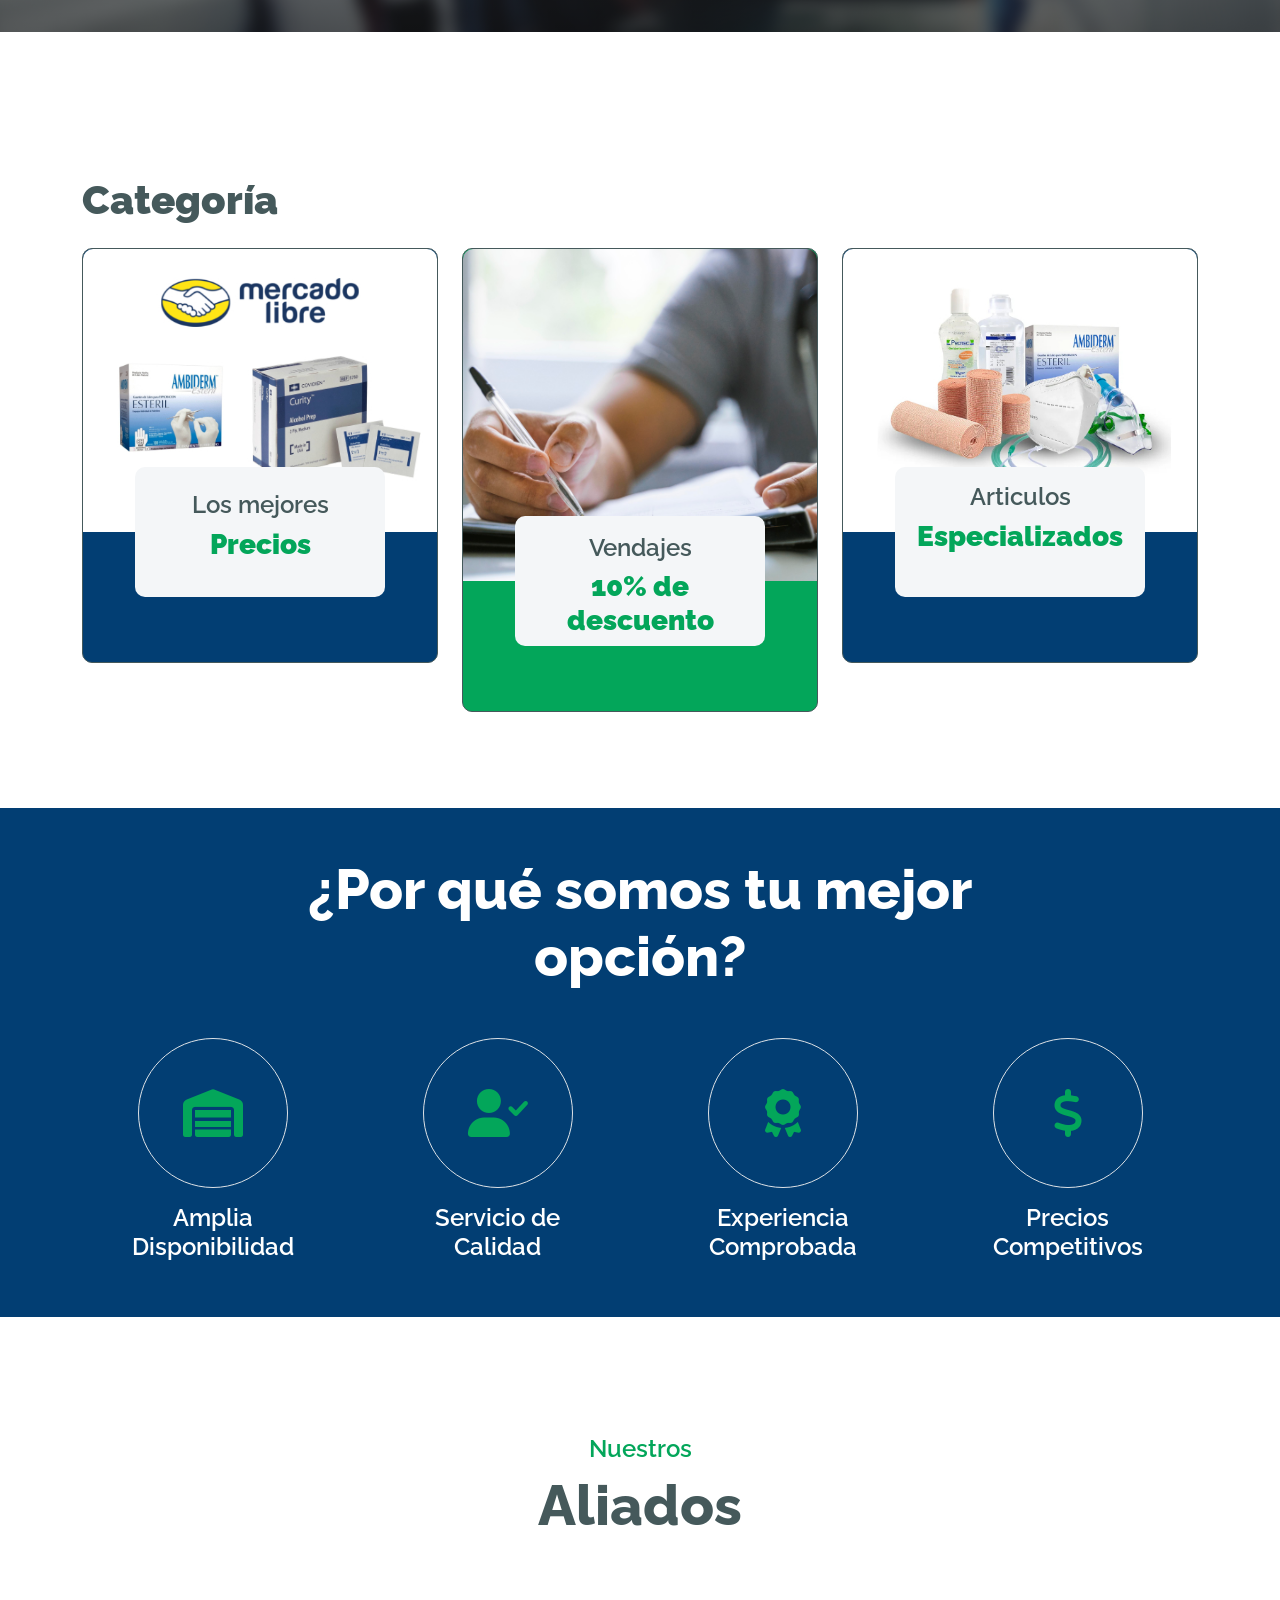
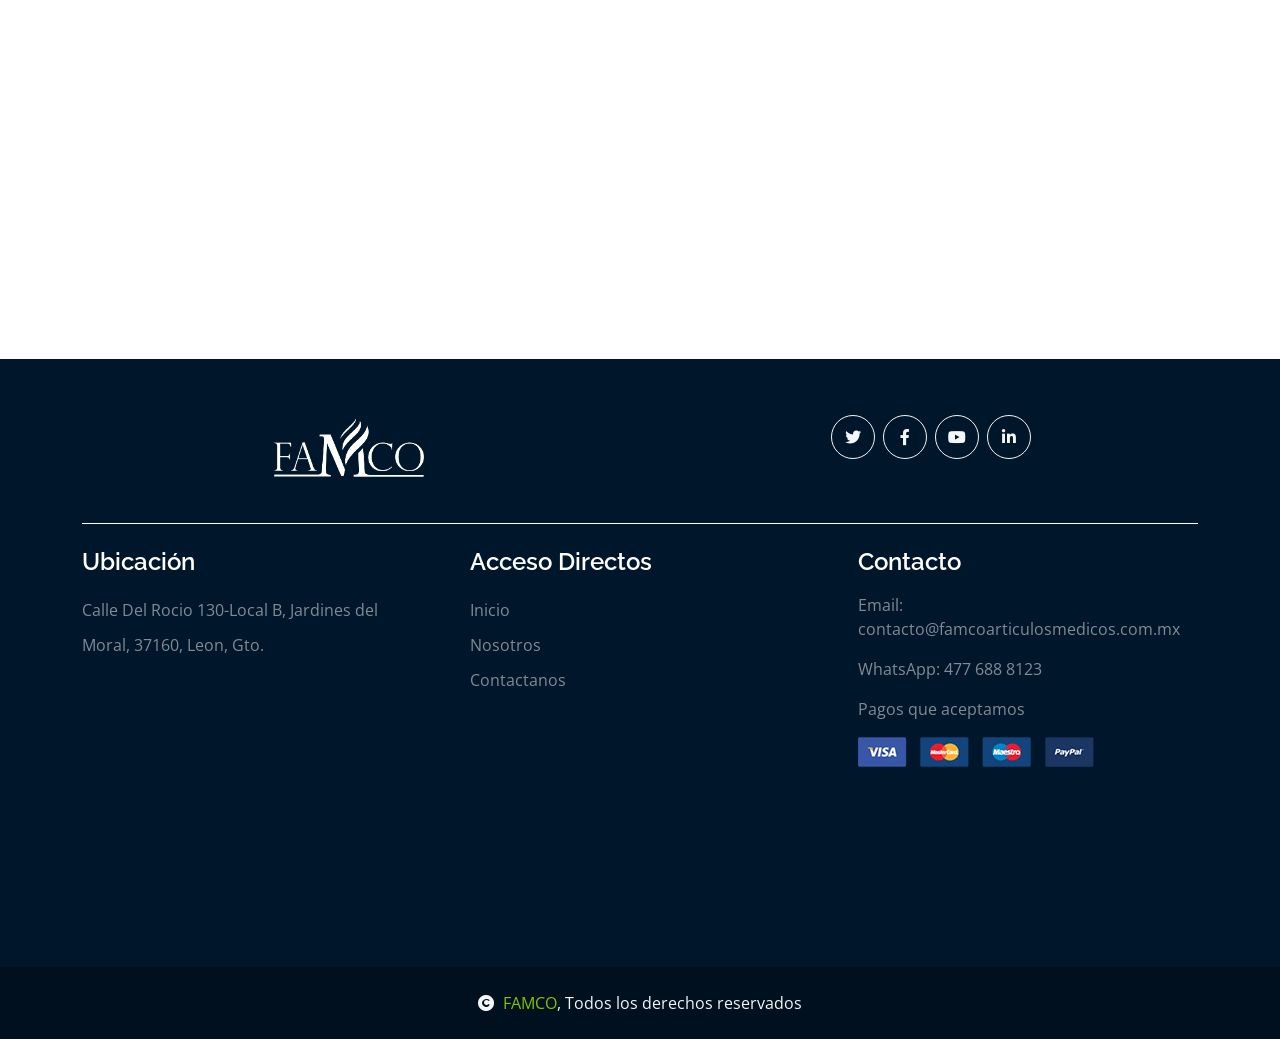
==== commit 4691ee99: "cambio header" ====
--- a/index.html
+++ b/index.html
@@ -77,11 +77,11 @@
                     
                     <!-- Logo -->
                     <a href="index.html" class="navbar-brand d-flex align-items-center">
-                        <img src="img/logo_famco_b_limpio.png" alt="Logo Famco" class="logo-img" style="height: 100px; margin-left: 10px; margin-top: -20px; pointer-events: none; z-index: 1;">
+                        <img src="img/logo_famco_b_limpio.png" alt="Logo Famco" class="logo-img" style="height: 100px; margin-left: -15px; margin-top: -20px; pointer-events: none; z-index: 1;">
                     </a>
 
                     <!-- Decorative Line -->
-                    <img src="img/linea_famco_2.png" alt="" style="height: 70px; margin-top: -16px; transform: rotate(275deg); opacity: 0.5; position: absolute; z-index: 1; pointer-events: none; margin-left: 200px;">
+                    <img src="img/linea_famco_2.png" alt="" style="height: 70px; margin-top: -16px; transform: rotate(275deg); opacity: 0.5; position: absolute; z-index: 1; pointer-events: none; margin-left: 170px;">
 
                     <!-- Hamburger Button -->
                     <button class="navbar-toggler bg-white" type="button" data-bs-toggle="collapse" data-bs-target="#navbarCollapse">
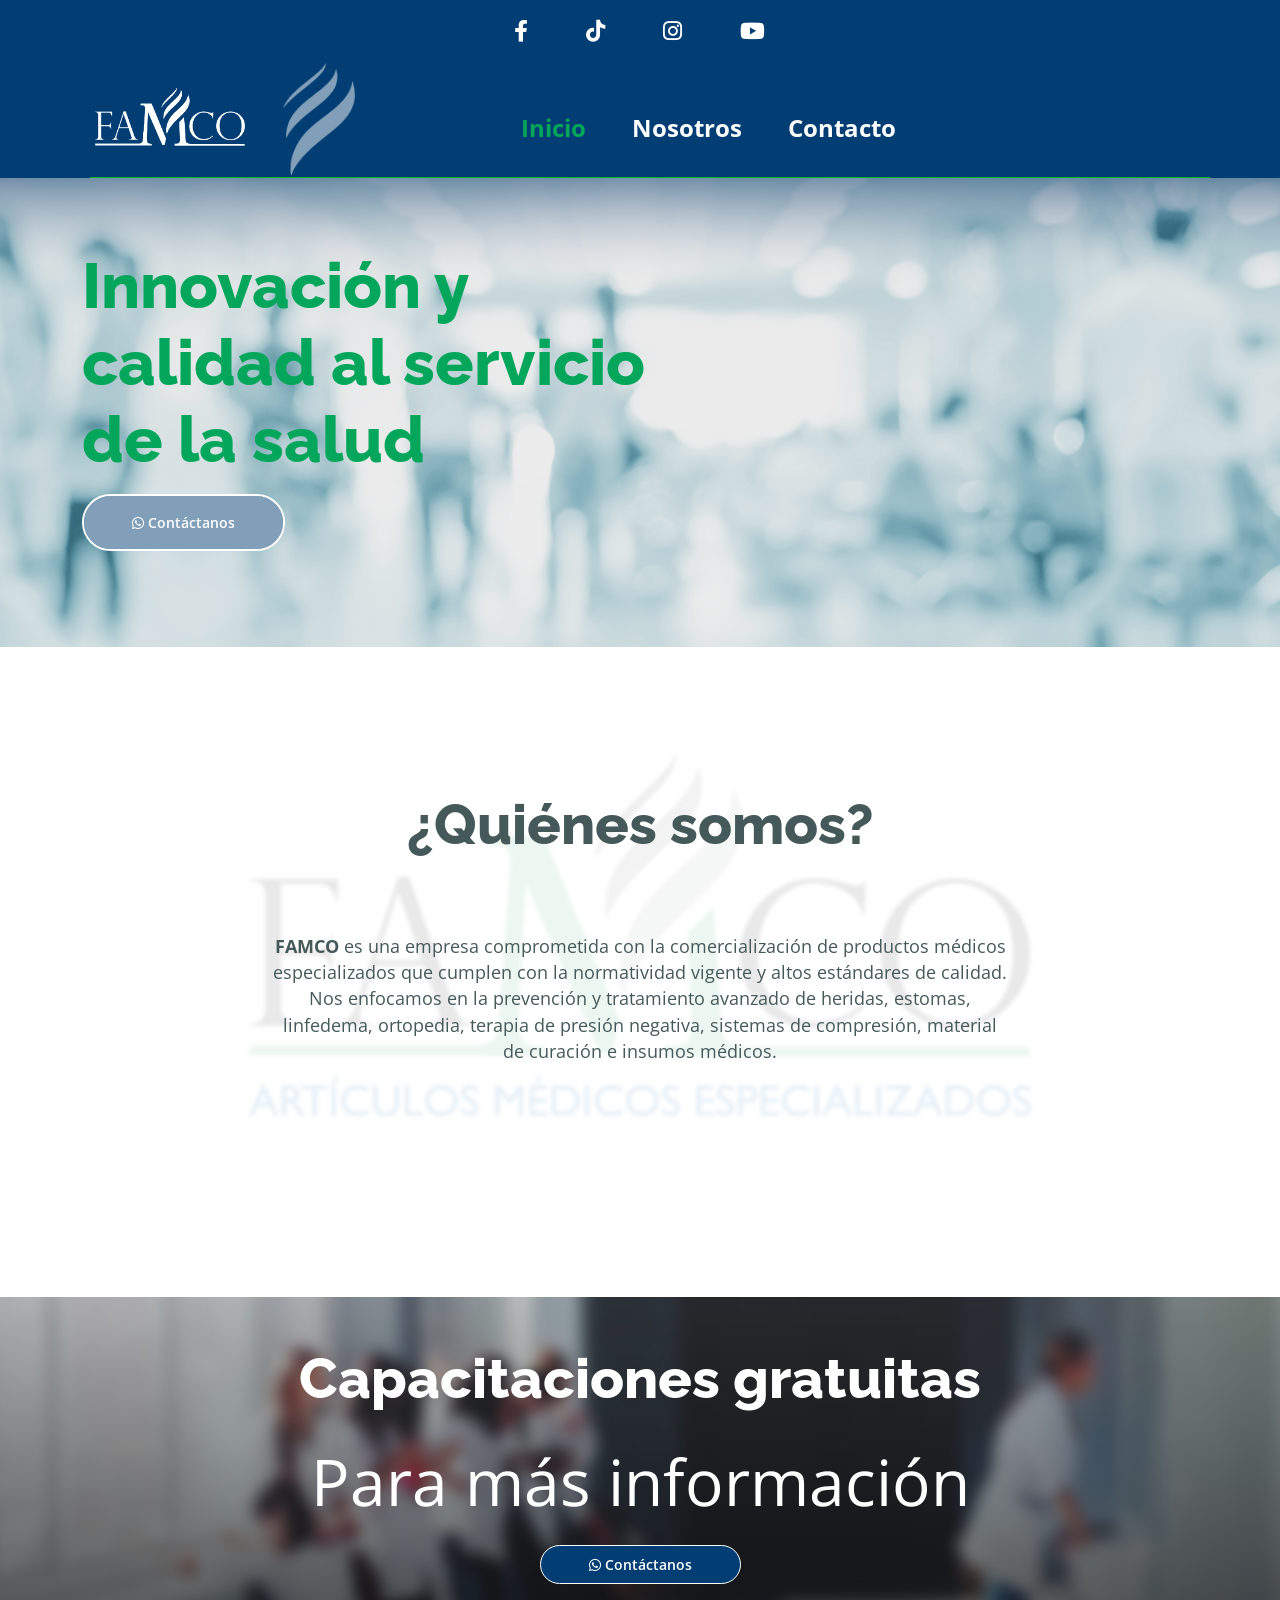
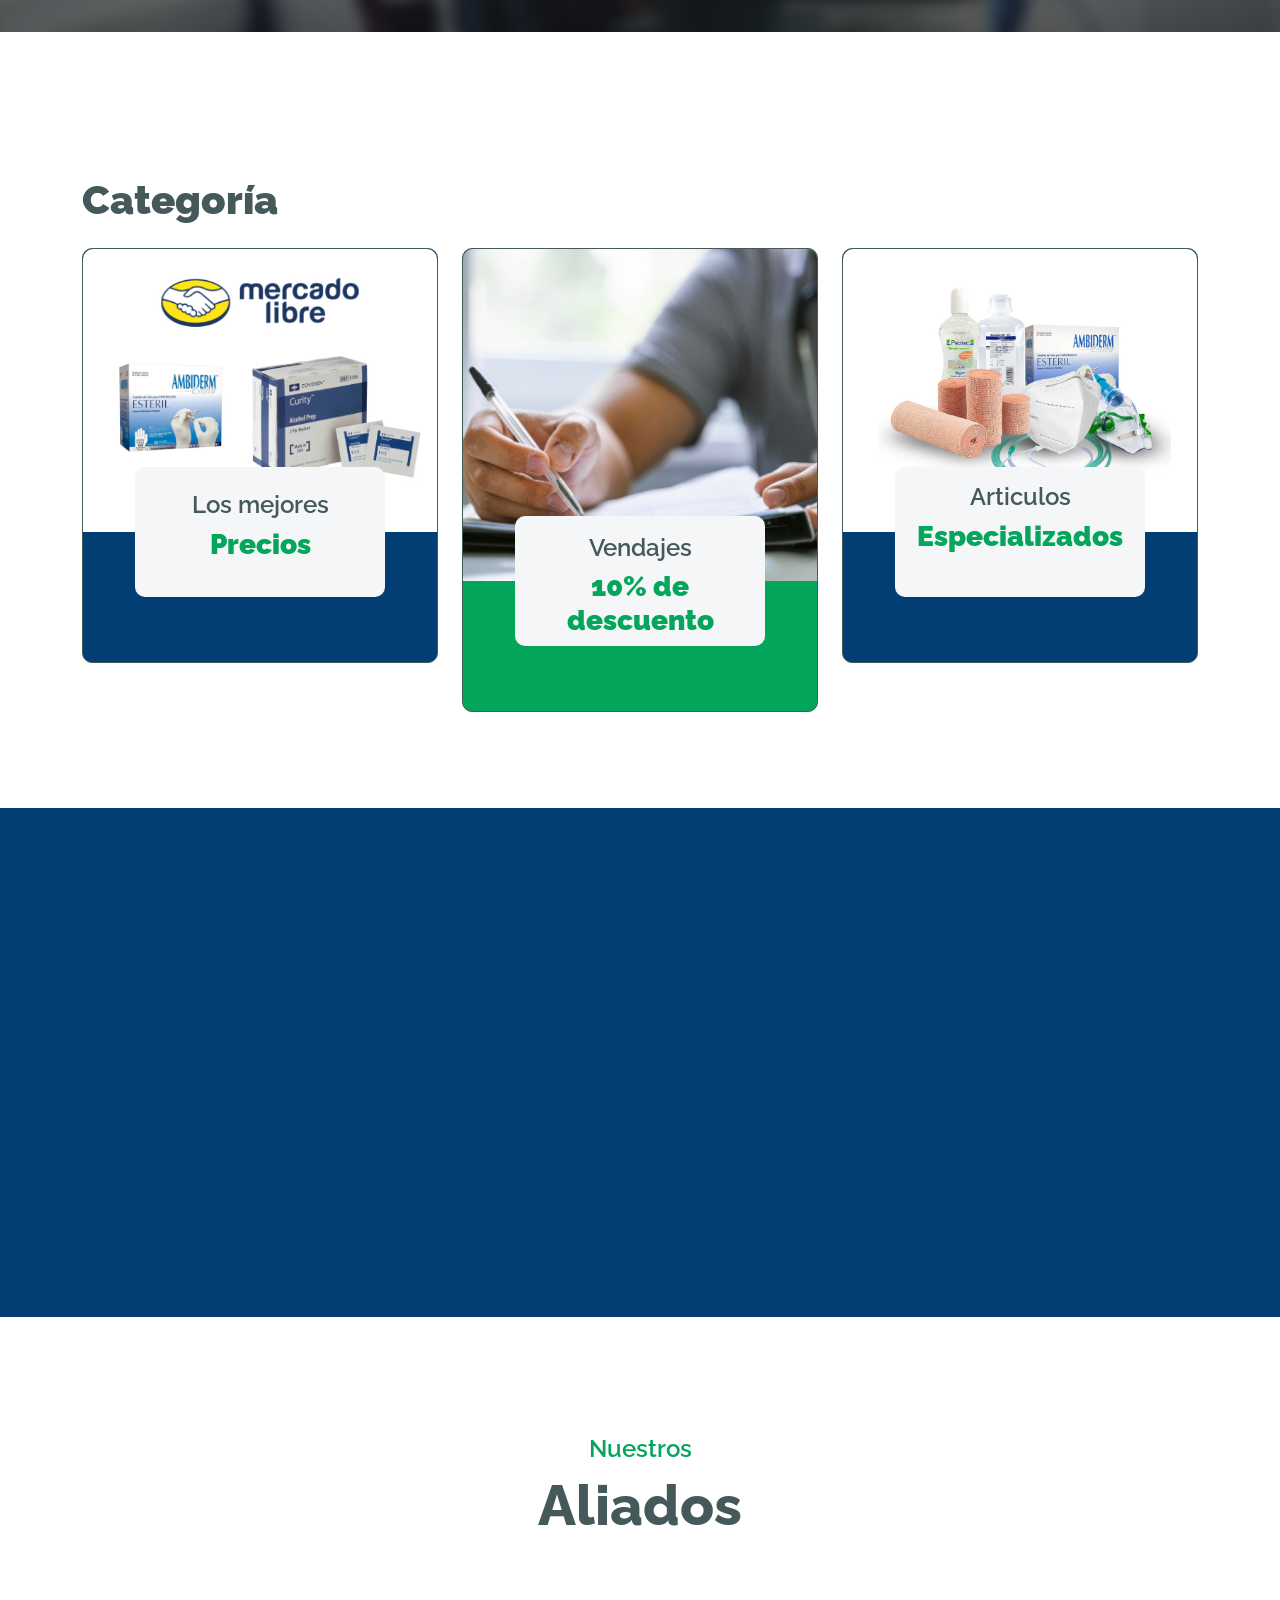
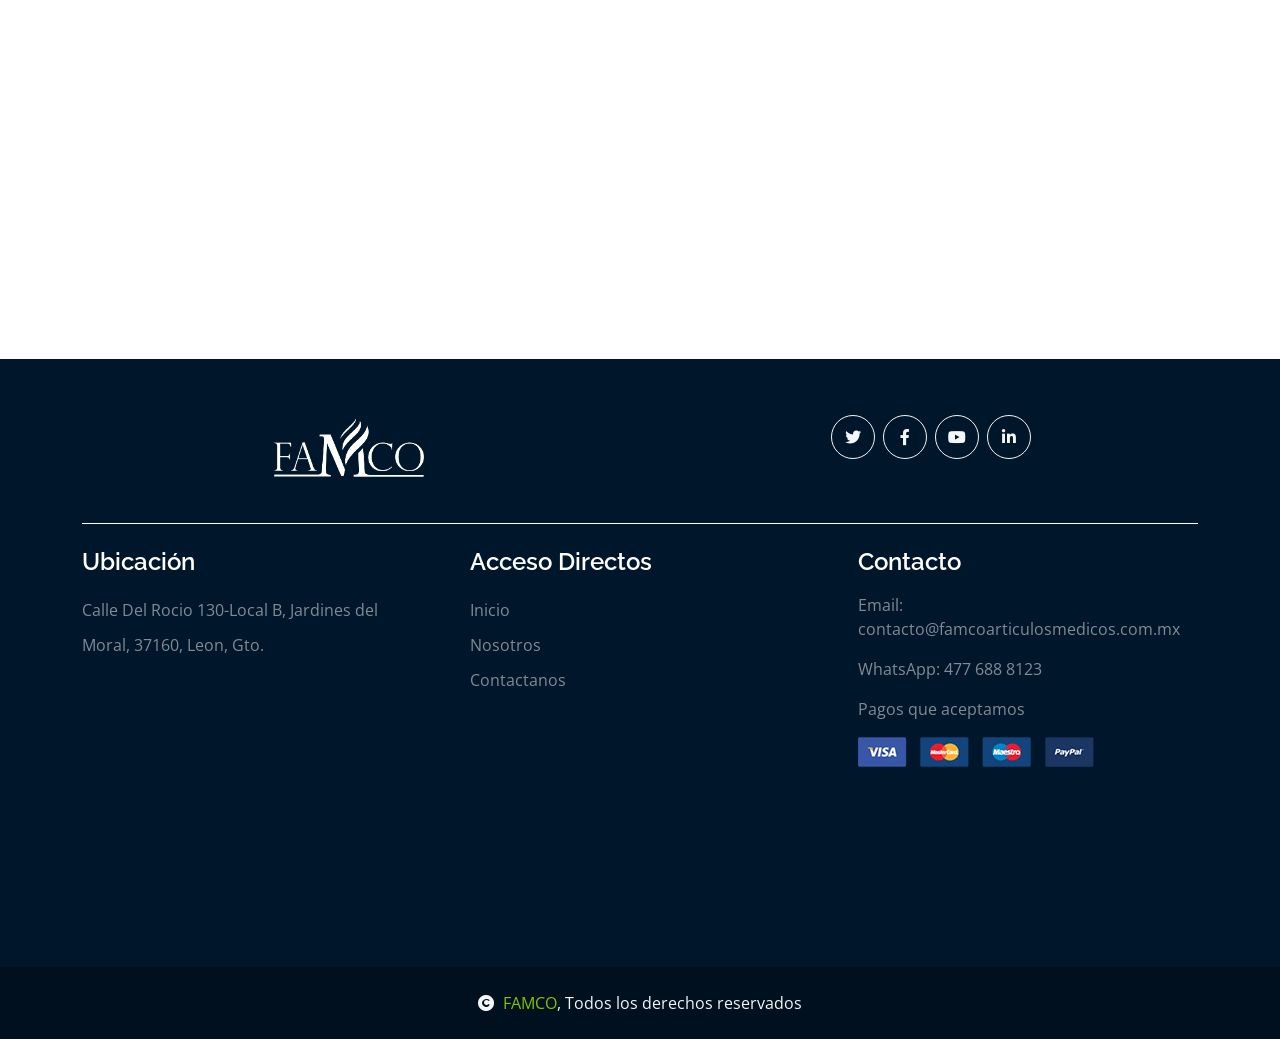
==== commit 6ecc6d1a: "Update_16_06_25_001" ====
--- a/index.html
+++ b/index.html
@@ -1,116 +1,123 @@
 <!DOCTYPE html>
 <html lang="en">
 
-    <head>
-        <meta charset="utf-8">
-        <title>FAMCO - articulos Medicos Especializados</title>
-        <meta content="width=device-width, initial-scale=1.0" name="viewport">
-        <meta content="" name="keywords">
-        <meta content="" name="description">
-
-        <!-- Favicon -->
-        <link href="img/favicon_.png" rel="icon" type="image/x-icon">
-
-        <!-- Google Web Fonts -->
-        <link rel="preconnect" href="https://fonts.googleapis.com">
-        <link rel="preconnect" href="https://fonts.gstatic.com" crossorigin>
-        <link href="https://fonts.googleapis.com/css2?family=Open+Sans:wght@400;600&family=Raleway:wght@600;800&display=swap" rel="stylesheet">
-
-        <!-- Icon Font Stylesheet -->
-        <link rel="stylesheet" href="https://use.fontawesome.com/releases/v5.15.4/css/all.css"/>
-        <link href="https://cdn.jsdelivr.net/npm/bootstrap-icons@1.4.1/font/bootstrap-icons.css" rel="stylesheet">
-        <link rel="stylesheet" href="https://cdnjs.cloudflare.com/ajax/libs/font-awesome/6.0.0-beta3/css/all.min.css">
-
-
-        <!-- Libraries Stylesheet -->
-        <link href="lib/lightbox/css/lightbox.min.css" rel="stylesheet">
-        <link href="lib/owlcarousel/assets/owl.carousel.min.css" rel="stylesheet">
-
-
-        <!-- Customized Bootstrap Stylesheet -->
-        <link href="css/bootstrap.min.css" rel="stylesheet">
-
-        <!-- Template Stylesheet -->
-        <link href="css/style.css" rel="stylesheet">
-    </head>
-
-    <body>
-
-        <!-- Spinner Start -->
-        <div id="spinner" class="show w-100 vh-100 bg-white position-fixed translate-middle top-50 start-50  d-flex align-items-center justify-content-center">
-            <div class="spinner-grow text-primary" role="status"></div>
-        </div>
-        <!-- Spinner End -->
-
-        
-        <!-- Navbar start -->
-        <div class="container-fluid fixed-top bg-secondary">
-            <!-- Social Media Section -->
-            <div class="container topbar d-none d-lg-block">
-                <div class="d-flex justify-content-center">
-                    <div class="top-info">
-                        <div class="social-icons text-center">
-                            <a href="https://www.facebook.com/famco.articulosmedicos/?locale=es_LA" target="_blank" class="mx-3 text-white">
-                                <i class="fab fa-facebook-f text-white" style="font-size: 22px; margin: 0 10px;"></i>
-                                </a>
-                                <a href="https://www.tiktok.com/@ghidalgo2023" target="_blank" class="mx-3 text-white">
-                                <i class="fab fa-tiktok text-white" style="font-size: 22px; margin: 0 10px;"></i>
-                                </a>
-                                <a href="https://www.instagram.com/famcoartmedicos/" target="_blank" class="mx-3 text-white">
-                                <i class="fab fa-instagram text-white" style="font-size: 22px; margin: 0 10px;"></i>
-                                </a>
-                                <a href="https://www.youtube.com" target="_blank" class="mx-3 text-white">
-                                <i class="fab fa-youtube text-white" style="font-size: 22px; margin: 0 10px;"></i>
-                                </a>
-                        </div>
-                    </div>
-                </div>
-            </div>
-            <div style="padding: 8px;">
-                
-            </div>
-            
-
-            <!-- Navbar Section -->
-            <div class="container px-0 bg-secondary">
-                <nav class="navbar navbar-light navbar-expand-xl" style="margin-left: 20px;">
-                    
-                    <!-- Logo -->
-                    <a href="index.html" class="navbar-brand d-flex align-items-center">
-                        <img src="img/logo_famco_b_limpio.png" alt="Logo Famco" class="logo-img" style="height: 100px; margin-left: -15px; margin-top: -20px; pointer-events: none; z-index: 1;">
-                    </a>
-
-                    <!-- Decorative Line -->
-                    <img src="img/linea_famco_2.png" alt="" style="height: 70px; margin-top: -16px; transform: rotate(275deg); opacity: 0.5; position: absolute; z-index: 1; pointer-events: none; margin-left: 170px;">
-
-                    <!-- Hamburger Button -->
-                    <button class="navbar-toggler bg-white" type="button" data-bs-toggle="collapse" data-bs-target="#navbarCollapse">
-                        <span class="navbar-toggler-icon"></span>
-                    </button>
-
-                    <!-- Navbar Items -->
-                    <div class="collapse navbar-collapse bg-secondary" id="navbarCollapse">
-                        <div class="navbar-nav  align-items-center" style="margin-left: 225px;">
-                            <a href="index.html" class="nav-item nav-link me-3 active fs-4 text-primary">
-                                <strong>Inicio</strong>
-                            </a>
-                            <a href="About.html" class="nav-item nav-link me-3 fs-4 text-white">
-                                <strong>Nosotros</strong>
-                            </a>
-                            <a href="contact.html" class="nav-item nav-link me-3 fs-4 text-white">
-                                <strong>Contacto</strong>
-                            </a>
-                        </div>
-                    </div>
-                </nav>
-            </div>
-        </div>
-        <!-- Navbar End -->
-
-
-
-        <!-- Modal Search Start -->
-        <!-- <div class="modal fade" id="searchModal" tabindex="-1" aria-labelledby="exampleModalLabel" aria-hidden="true">
+<head>
+    <meta charset="utf-8">
+    <title>FAMCO - articulos Medicos Especializados</title>
+    <meta content="width=device-width, initial-scale=1.0" name="viewport">
+    <meta content="" name="keywords">
+    <meta content="" name="description">
+
+    <!-- Favicon -->
+    <link href="img/favicon_.png" rel="icon" type="image/x-icon">
+
+    <!-- Google Web Fonts -->
+    <link rel="preconnect" href="https://fonts.googleapis.com">
+    <link rel="preconnect" href="https://fonts.gstatic.com" crossorigin>
+    <link
+        href="https://fonts.googleapis.com/css2?family=Open+Sans:wght@400;600&family=Raleway:wght@600;800&display=swap"
+        rel="stylesheet">
+
+    <!-- Icon Font Stylesheet -->
+    <link rel="stylesheet" href="https://use.fontawesome.com/releases/v5.15.4/css/all.css" />
+    <link href="https://cdn.jsdelivr.net/npm/bootstrap-icons@1.4.1/font/bootstrap-icons.css" rel="stylesheet">
+    <link rel="stylesheet" href="https://cdnjs.cloudflare.com/ajax/libs/font-awesome/6.0.0-beta3/css/all.min.css">
+
+
+    <!-- Libraries Stylesheet -->
+    <link href="lib/lightbox/css/lightbox.min.css" rel="stylesheet">
+    <link href="lib/owlcarousel/assets/owl.carousel.min.css" rel="stylesheet">
+
+
+    <!-- Customized Bootstrap Stylesheet -->
+    <link href="css/bootstrap.min.css" rel="stylesheet">
+
+    <!-- Template Stylesheet -->
+    <link href="css/style.css" rel="stylesheet">
+</head>
+
+<body>
+
+    <!-- Spinner Start -->
+    <div id="spinner"
+        class="show w-100 vh-100 bg-white position-fixed translate-middle top-50 start-50  d-flex align-items-center justify-content-center">
+        <div class="spinner-grow text-primary" role="status"></div>
+    </div>
+    <!-- Spinner End -->
+
+
+    <!-- Navbar start -->
+    <div class="container-fluid fixed-top bg-secondary">
+        <!-- Social Media Section -->
+        <div class="container topbar d-none d-lg-block">
+            <div class="d-flex justify-content-center">
+                <div class="top-info">
+                    <div class="social-icons text-center">
+                        <a href="https://www.facebook.com/famco.articulosmedicos/?locale=es_LA" target="_blank"
+                            class="mx-3 text-white">
+                            <i class="fab fa-facebook-f text-white" style="font-size: 22px; margin: 0 10px;"></i>
+                        </a>
+                        <a href="https://www.tiktok.com/@ghidalgo2023" target="_blank" class="mx-3 text-white">
+                            <i class="fab fa-tiktok text-white" style="font-size: 22px; margin: 0 10px;"></i>
+                        </a>
+                        <a href="https://www.instagram.com/famcoartmedicos/" target="_blank" class="mx-3 text-white">
+                            <i class="fab fa-instagram text-white" style="font-size: 22px; margin: 0 10px;"></i>
+                        </a>
+                        <a href="https://www.youtube.com" target="_blank" class="mx-3 text-white">
+                            <i class="fab fa-youtube text-white" style="font-size: 22px; margin: 0 10px;"></i>
+                        </a>
+                    </div>
+                </div>
+            </div>
+        </div>
+        <div style="padding: 8px;">
+
+        </div>
+
+
+        <!-- Navbar Section -->
+        <div class="container px-0 bg-secondary">
+            <nav class="navbar navbar-light navbar-expand-xl" style="margin-left: 20px;">
+
+                <!-- Logo -->
+                <a href="index.html" class="navbar-brand d-flex align-items-center">
+                    <img src="img/logo_famco_b_limpio.png" alt="Logo Famco" class="logo-img"
+                        style="height: 100px; margin-left: -15px; margin-top: -20px; pointer-events: none; z-index: 1;">
+                </a>
+
+                <!-- Decorative Line -->
+                <img src="img/linea_famco_2.png" alt=""
+                    style="height: 70px; margin-top: -16px; transform: rotate(275deg); opacity: 0.5; position: absolute; z-index: 1; pointer-events: none; margin-left: 170px;">
+
+                <!-- Hamburger Button -->
+                <button class="navbar-toggler bg-white" type="button" data-bs-toggle="collapse"
+                    data-bs-target="#navbarCollapse">
+                    <span class="navbar-toggler-icon"></span>
+                </button>
+
+                <!-- Navbar Items -->
+                <div class="collapse navbar-collapse bg-secondary" id="navbarCollapse">
+                    <div class="navbar-nav  align-items-center" style="margin-left: 225px;">
+                        <a href="index.html" class="nav-item nav-link me-3 active fs-4 text-primary">
+                            <strong>Inicio</strong>
+                        </a>
+                        <a href="About.html" class="nav-item nav-link me-3 fs-4 text-white">
+                            <strong>Nosotros</strong>
+                        </a>
+                        <a href="contact.html" class="nav-item nav-link me-3 fs-4 text-white">
+                            <strong>Contacto</strong>
+                        </a>
+                    </div>
+                </div>
+            </nav>
+        </div>
+    </div>
+    <!-- Navbar End -->
+
+
+
+    <!-- Modal Search Start -->
+    <!-- <div class="modal fade" id="searchModal" tabindex="-1" aria-labelledby="exampleModalLabel" aria-hidden="true">
             <div class="modal-dialog modal-fullscreen">
                 <div class="modal-content rounded-0">
                     <div class="modal-header">
@@ -126,20 +133,21 @@
                 </div>
             </div>
         </div> -->
-        <!-- Modal Search End -->
-
-        <!-- Hero Start -->
-        <div class="container-fluid py-5 mb-5 hero-header">
-            <div class="container py-5">
-                <div class="row g-5 align-items-center">
-                    <div class="col-md-12 col-lg-7">
-                        <h1 class="mb-3 display-3 text-primary">Innovación y calidad al servicio de la salud</h1>
-                        <a href="https://wa.me/524772205721/?text=Hola,%20quisiera%20más%20información%20sobre%20las%20capacitaciones."
+    <!-- Modal Search End -->
+
+    
+    <!-- Hero Start -->
+    <div class="container-fluid py-5 mb-5 hero-header">
+        <div class="container py-5">
+            <div class="row g-5 align-items-center">
+                <div class="col-md-12 col-lg-7">
+                    <h1 class="mb-3 display-3 text-primary">Innovación y calidad al servicio de la salud</h1>
+                    <a href="https://wa.me/524772205721/?text=Hola,%20quisiera%20más%20información%20sobre%20las%20capacitaciones."
                         class="banner-btn btn btn-sm border-2 bg-secondary border-white rounded-pill text-white px-5 py-3 pulsating-btn">
-                            <i class="fa-brands fa-whatsapp text-white"></i> Contáctanos
-                        </a>
-
-                        <style>
+                        <i class="fa-brands fa-whatsapp text-white"></i> Contáctanos
+                    </a>
+
+                    <style>
                         .pulsating-btn {
                             position: relative;
                             z-index: 1;
@@ -165,54 +173,61 @@
                                 transform: translate(-50%, -50%) scale(2);
                                 opacity: 1;
                             }
+
                             50% {
                                 opacity: 0.5;
                             }
+
                             100% {
                                 transform: translate(-50%, -50%) scale(2.5);
                                 opacity: 0;
                             }
                         }
-                        </style>
-                    </div>
-                </div>
-            </div>
-        </div>
-        <!-- Hero End -->
-
-
-       <!-- Nosotros Start -->
-       <div class="container-fluid py-5 position-relative bg-white" style="background-color: #f9f9f9; overflow: hidden; margin-top: 20px;">
+                    </style>
+                </div>
+            </div>
+        </div>
+    </div>
+    <!-- Hero End -->
+
+
+    <!-- Nosotros Start -->
+    <div class="container-fluid py-5 position-relative bg-white"
+        style="background-color: #f9f9f9; overflow: hidden; margin-top: 20px;">
         <!-- Fondo con logo difuminado -->
-        <div class="position-absolute w-100 h-100 animate-background hidden" style="top:0 ; left:0 ; z-index: 10; filter: blur(2px); height: 20px;">
-            <img src="img/logo_famco.png" alt="Logo_Famco" class="w-75 h-75" style="object-fit: contain; position: absolute; top: 12.5%; left: 12.5%;">
-        </div>
-
-            <div class="container py-5 position-relative text-center animate-content hidden" style="z-index: 10;">
-                <div class="row justify-content-center">
-                    <h1 class="display-4 text-center mb-4 animate-heading">¿Quiénes somos?</h1>
-                    <div class="col-md-8">
-                        <p class="animate-text hidden text-dark" style="margin-top: 50px; font-size: 1.1rem; ">
-                            <strong>FAMCO</strong> es una empresa comprometida con la comercialización de productos médicos 
-                            especializados que cumplen con la normatividad vigente y altos estándares de calidad. Nos enfocamos 
-                            en la prevención y tratamiento avanzado de heridas, estomas, linfedema, ortopedia, 
-                            terapia de presión negativa, sistemas de compresión, material de curación e insumos médicos.
-                        </p>
-                    </div>
-                </div>
-            </div>
-        </div>
-        <!-- Nosotros End -->
-
-
-        <!-- CSS para las animaciones -->
-        <style>
+        <div class="position-absolute w-100 h-100 animate-background hidden"
+            style="top:0 ; left:0 ; z-index: 10; filter: blur(2px); height: 20px;">
+            <img src="img/logo_famco.png" alt="Logo_Famco" class="w-75 h-75"
+                style="object-fit: contain; position: absolute; top: 12.5%; left: 12.5%;">
+        </div>
+
+        <div class="container py-5 position-relative text-center animate-content hidden" style="z-index: 10;">
+            <div class="row justify-content-center">
+                <h1 class="display-4 text-center mb-4 animate-heading">¿Quiénes somos?</h1>
+                <div class="col-md-8">
+                    <p class="animate-text hidden text-dark" style="margin-top: 50px; font-size: 1.1rem; ">
+                        <strong>FAMCO</strong> es una empresa comprometida con la comercialización de productos médicos
+                        especializados que cumplen con la normatividad vigente y altos estándares de calidad. Nos
+                        enfocamos
+                        en la prevención y tratamiento avanzado de heridas, estomas, linfedema, ortopedia,
+                        terapia de presión negativa, sistemas de compresión, material de curación e insumos médicos.
+                    </p>
+                </div>
+            </div>
+        </div>
+    </div>
+    <!-- Nosotros End -->
+
+
+    <!-- CSS para las animaciones -->
+    <style>
         /* Animación de fondo */
         @keyframes fadeInBackground {
             from {
                 opacity: 0;
                 transform: scale(1.1);
             }
+
             to {
                 opacity: 0.1;
                 transform: scale(1);
@@ -225,6 +240,7 @@
                 opacity: 0;
                 transform: translateY(30px);
             }
+
             to {
                 opacity: 1;
                 transform: translateY(0);
@@ -237,6 +253,7 @@
                 opacity: 0;
                 transform: translateX(-100px);
             }
+
             to {
                 opacity: 1;
                 transform: translateX(0);
@@ -249,6 +266,7 @@
                 opacity: 0;
                 transform: translateY(20px);
             }
+
             to {
                 opacity: 1;
                 transform: translateY(0);
@@ -275,10 +293,10 @@
         .animate-text.show {
             animation: fadeInText 4s ease-in-out forwards;
         }
-        </style>
-
-        <!-- JavaScript para IntersectionObserver -->
-        <script>
+    </style>
+
+    <!-- JavaScript para IntersectionObserver -->
+    <script>
         document.addEventListener("DOMContentLoaded", () => {
             const observer = new IntersectionObserver((entries) => {
                 entries.forEach(entry => {
@@ -293,82 +311,83 @@
             const animatables = document.querySelectorAll(".hidden");
             animatables.forEach(el => observer.observe(el));
         });
-        </script>
-
-
-        <!-- Banner de capacitacion Start -->
-        <div class="container-fluid banner page-banner my-5">
-            <div class="container py-5 text-center" style="margin-top: 120px;">
-                <div class="row g-4 text-center">
-                    <h2 class="display-4 text-center text-white">
-                        Capacitaciones gratuitas
-                    </h2>
-                    <p class="fw-normal display-3 text-white mb-4">
-                        Para más información
-                    </p>
-                </div>
-                <a href="https://wa.me/524772205721/?text=Hola,%20quisiera%20más%20información%20sobre%20las%20capacitaciones." 
+    </script>
+
+
+    <!-- Banner de capacitacion Start -->
+    <div class="container-fluid banner page-banner my-5">
+        <div class="container py-5 text-center" style="margin-top: 120px;">
+            <div class="row g-4 text-center">
+                <h2 class="display-4 text-center text-white">
+                    Capacitaciones gratuitas
+                </h2>
+                <p class="fw-normal display-3 text-white mb-4">
+                    Para más información
+                </p>
+            </div>
+            <a href="https://wa.me/524772205721/?text=Hola,%20quisiera%20más%20información%20sobre%20las%20capacitaciones."
                 class="banner-btn btn btn-sm border-1 border-white rounded-pill text-white px-5 py-2">
-                    <i class="fa-brands fa-whatsapp text-white"></i>
-                    Contáctanos
-                </a>
-            </div>
-        </div>
-        <!-- Banner de capacitacion End -->
-
-
-        <!-- Catálogo Start -->
-         <div class="container-fluid service py-5">
-            <div class="container py-5">
-                <div class="row g-4 justify-content-center">
-                    <h1 class="mb-0"><strong>Categoría</strong></h1>
-                    <div class="col-md-6 col-lg-4">
-                        <a href="https://online.fliphtml5.com/hexmp/ztmk/" target="_blank">
-                            <div class="service-item bg-secondary rounded border border-dark">
-                                <img src="img/featur-3.jpg" class="img-fluid rounded-top w-100" alt=""/>
-                                <div class="px-4 rounded-bottom">
-                                    <div class="service-content bg-light text-center p-4 rounded">
-                                        <h4 class="text-dark">Los mejores</h4>
-                                        <h3 class="mb-0 text-primary"><strong>Precios</strong></h3>
-                                    </div>
+                <i class="fa-brands fa-whatsapp text-white"></i>
+                Contáctanos
+            </a>
+        </div>
+    </div>
+    <!-- Banner de capacitacion End -->
+
+
+    <!-- Catálogo Start -->
+    <div class="container-fluid service py-5">
+        <div class="container py-5">
+            <div class="row g-4 justify-content-center">
+                <h1 class="mb-0"><strong>Categoría</strong></h1>
+                <div class="col-md-6 col-lg-4">
+                    <a href="https://online.fliphtml5.com/hexmp/ztmk/" target="_blank">
+                        <div class="service-item bg-secondary rounded border border-dark">
+                            <img src="img/featur-3.jpg" class="img-fluid rounded-top w-100" alt="" />
+                            <div class="px-4 rounded-bottom">
+                                <div class="service-content bg-light text-center p-4 rounded">
+                                    <h4 class="text-dark">Los mejores</h4>
+                                    <h3 class="mb-0 text-primary"><strong>Precios</strong></h3>
                                 </div>
                             </div>
-                        </a>
-                    </div>
-                    <div class="col-md-6 col-lg-4">
-                        <a href="viewer.html?file=pdf/cuidado_heridas.pdf" target="_blank">
-                            <div class="service-item bg-primary rounded border border-dark">
-                                <img src="img/receta.jpg" class="img-fluid rounded-top w-100" style="height: 332px; object-fit: cover;" alt="" />
-                                <div class="px-4 rounded-bottom">
-                                    <div class="service-content bg-light text-center p-2 rounded">
-                                        <h4 class="text-dark" style="margin-top: 10px;">Vendajes</h4>
-                                        <h3 class="text-primary"><strong>10% de descuento</strong></h3>
-                                    </div>
+                        </div>
+                    </a>
+                </div>
+                <div class="col-md-6 col-lg-4">
+                    <a href="viewer.html?file=pdf/cuidado_heridas.pdf" target="_blank">
+                        <div class="service-item bg-primary rounded border border-dark">
+                            <img src="img/receta.jpg" class="img-fluid rounded-top w-100"
+                                style="height: 332px; object-fit: cover;" alt="" />
+                            <div class="px-4 rounded-bottom">
+                                <div class="service-content bg-light text-center p-2 rounded">
+                                    <h4 class="text-dark" style="margin-top: 10px;">Vendajes</h4>
+                                    <h3 class="text-primary"><strong>10% de descuento</strong></h3>
                                 </div>
                             </div>
-                        </a>
-                    </div>
-                    <div class="col-md-6 col-lg-4">
-                        <a href="viewer.html?file=pdf/cuidado_heridas.pdf" target="_blank">
-                            <div class="service-item bg-secondary rounded border border-dark">
-                                <img src="img/featur-1.jpg" class="img-fluid rounded-top w-100" alt=""/>
-                                <div class="px-4 rounded-bottom">
-                                    <div class="service-content bg-light text-center p-3 rounded">
-                                        <h4 class="text-dark">Articulos</h4>
-                                        <h3 class="text-primary"><strong>Especializados</strong></h3>
-                                    </div>
+                        </div>
+                    </a>
+                </div>
+                <div class="col-md-6 col-lg-4">
+                    <a href="viewer.html?file=pdf/cuidado_heridas.pdf" target="_blank">
+                        <div class="service-item bg-secondary rounded border border-dark">
+                            <img src="img/featur-1.jpg" class="img-fluid rounded-top w-100" alt="" />
+                            <div class="px-4 rounded-bottom">
+                                <div class="service-content bg-light text-center p-3 rounded">
+                                    <h4 class="text-dark">Articulos</h4>
+                                    <h3 class="text-primary"><strong>Especializados</strong></h3>
                                 </div>
                             </div>
-                        </a>
-                    </div>
-                </div>
-            </div>
-        </div>
-        <!-- Catálogo End -->
-
-
-        <!--  Algunos productos Start-->
-        <!-- <div class="container-fluid vesitable py-5">
+                        </div>
+                    </a>
+                </div>
+            </div>
+        </div>
+    </div>
+    <!-- Catálogo End -->
+
+
+    <!--  Algunos productos Start-->
+    <!-- <div class="container-fluid vesitable py-5">
             <div class="container py-5">
                 <h1 class="mb-0">Material de curación</h1>
                 <div class="owl-carousel vegetable-carousel justify-content-center">
@@ -519,60 +538,63 @@
                 </div>
             </div>
         </div> -->
-        <!-- Algunos productos End -->
-
-        <!-- Diferenciador Start -->
-        <div class="container-fluid py-5 bg-secondary">
-            <div class="container">
-                <div class="text-center mx-auto mb-5 animate-title hidden" style="max-width: 700px;">
-                    <h1 class="display-4 text-white">¿Por qué somos tu mejor opción?</h1>
-                </div>
-                <div class="row g-4">
-                    <!-- Elemento 1 -->
-                    <div class="col-6 col-md-4 col-lg-3 text-center animate-item hidden" style="animation-delay: 0s;">
-                        <div class="d-flex align-items-center justify-content-center border rounded-circle mx-auto" 
-                            style="width: 100%; max-width: 150px; height: 150px;">
-                            <i class="fas fa-warehouse fa-3x text-primary"></i>
-                        </div>
-                        <h4 class="mt-3 text-white">Amplia <br> Disponibilidad</h4>
-                    </div>
-                    <!-- Elemento 2 -->
-                    <div class="col-6 col-md-4 col-lg-3 text-center animate-item hidden" style="animation-delay: 0.2s;">
-                        <div class="d-flex align-items-center justify-content-center border rounded-circle mx-auto" 
-                            style="width: 100%; max-width: 150px; height: 150px;">
-                            <i class="fas fa-user-check fa-3x text-primary"></i>
-                        </div>
-                        <h4 class="mt-3 text-white">Servicio de <br> Calidad</h4>
-                    </div>
-                    <!-- Elemento 3 -->
-                    <div class="col-6 col-md-4 col-lg-3 text-center animate-item hidden" style="animation-delay: 0.4s;">
-                        <div class="d-flex align-items-center justify-content-center border rounded-circle mx-auto" 
-                            style="width: 100%; max-width: 150px; height: 150px;">
-                            <i class="fas fa-award fa-3x text-primary"></i>
-                        </div>
-                        <h4 class="mt-3 text-white">Experiencia <br> Comprobada</h4>
-                    </div>
-                    <!-- Elemento 4 -->
-                    <div class="col-6 col-md-4 col-lg-3 text-center animate-item hidden" style="animation-delay: 0.6s;">
-                        <div class="d-flex align-items-center justify-content-center border rounded-circle mx-auto" 
-                            style="width: 100%; max-width: 150px; height: 150px;">
-                            <i class="fas fa-dollar-sign fa-3x text-primary"></i>
-                        </div>
-                        <h4 class="mt-3 text-white">Precios <br> Competitivos</h4>
-                    </div>
-                </div>
-            </div>
-        </div>
-        <!-- Diferenciador End -->
-
-        <!-- CSS para las animaciones -->
-        <style>
+    <!-- Algunos productos End -->
+
+
+    <!-- Diferenciador Start -->
+    <div class="container-fluid py-5 bg-secondary">
+        <div class="container">
+            <div class="text-center mx-auto mb-5 animate-title hidden" style="max-width: 700px;">
+                <h1 class="display-4 text-white">¿Por qué somos tu mejor opción?</h1>
+            </div>
+            <div class="row g-4">
+                <!-- Elemento 1 -->
+                <div class="col-6 col-md-4 col-lg-3 text-center animate-item hidden" style="animation-delay: 0s;">
+                    <div class="d-flex align-items-center justify-content-center border rounded-circle mx-auto"
+                        style="width: 100%; max-width: 150px; height: 150px;">
+                        <i class="fas fa-warehouse fa-3x text-primary"></i>
+                    </div>
+                    <h4 class="mt-3 text-white">Amplia <br> Disponibilidad</h4>
+                </div>
+                <!-- Elemento 2 -->
+                <div class="col-6 col-md-4 col-lg-3 text-center animate-item hidden" style="animation-delay: 0.2s;">
+                    <div class="d-flex align-items-center justify-content-center border rounded-circle mx-auto"
+                        style="width: 100%; max-width: 150px; height: 150px;">
+                        <i class="fas fa-user-check fa-3x text-primary"></i>
+                    </div>
+                    <h4 class="mt-3 text-white">Servicio de <br> Calidad</h4>
+                </div>
+                <!-- Elemento 3 -->
+                <div class="col-6 col-md-4 col-lg-3 text-center animate-item hidden" style="animation-delay: 0.4s;">
+                    <div class="d-flex align-items-center justify-content-center border rounded-circle mx-auto"
+                        style="width: 100%; max-width: 150px; height: 150px;">
+                        <i class="fas fa-award fa-3x text-primary"></i>
+                    </div>
+                    <h4 class="mt-3 text-white">Experiencia <br> Comprobada</h4>
+                </div>
+                <!-- Elemento 4 -->
+                <div class="col-6 col-md-4 col-lg-3 text-center animate-item hidden" style="animation-delay: 0.6s;">
+                    <div class="d-flex align-items-center justify-content-center border rounded-circle mx-auto"
+                        style="width: 100%; max-width: 150px; height: 150px;">
+                        <i class="fas fa-dollar-sign fa-3x text-primary"></i>
+                    </div>
+                    <h4 class="mt-3 text-white">Precios <br> Competitivos</h4>
+                </div>
+            </div>
+        </div>
+    </div>
+    <!-- Diferenciador End -->
+
+
+    <!-- CSS para las animaciones -->
+    <style>
         /* Animación de título */
         @keyframes fadeInDown {
             from {
                 opacity: 0;
                 transform: translateY(-50px);
             }
+
             to {
                 opacity: 1;
                 transform: translateY(0);
@@ -584,6 +606,7 @@
                 opacity: 0;
                 transform: scale(2.8);
             }
+
             to {
                 opacity: 1;
                 transform: scale(1);
@@ -602,10 +625,10 @@
         .animate-item.show {
             animation: zoomIn 1s ease-in-out forwards;
         }
-        </style>
-
-        <!-- JavaScript para el IntersectionObserver -->
-        <script>
+    </style>
+
+    <!-- JavaScript para el IntersectionObserver -->
+    <script>
         document.addEventListener("DOMContentLoaded", () => {
             const observer = new IntersectionObserver((entries) => {
                 entries.forEach(entry => {
@@ -620,110 +643,120 @@
             const animatables = document.querySelectorAll(".hidden");
             animatables.forEach(el => observer.observe(el));
         });
-        </script>
-
-
-        <!-- Marcas Aliadas Start -->
-        <div class="container-fluid py-5">
-            <div class="container pb-5">
-                <div class="text-center mx-auto pb-5 wow fadeInUp" data-wow-delay="0.1s" style="max-width: 800px; margin-top: 70px;">
-                    <h4 class="text-primary">Nuestros</h4>
-                    <h2 class="display-4">Aliados</h2>
-                </div>
-                <div class="wrapper wow fadeInUp" data-wow-delay="0.1s">
-                    <div class="item item1"><img src="img/aliados/logo_cardinal_healt.jpg" alt=""></div>
-                    <div class="item item2"><img src="img/aliados/logo_jobst.jpg" alt=""></div>
-                    <div class="item item3"><img src="img/aliados/Essity.jpg" alt=""></div>
-                    <div class="item item4"><img src="img/aliados/Ambiderm.jpg" alt=""></div>
-                    <div class="item item5"><img src="img/aliados/logo-medway.jpg" alt=""></div>
-                    <div class="item item6"><img src="img/aliados/Convatec.jpg" alt=""></div>
-                    <div class="item item7"><img src="img/aliados/logo_ipm.jpg" alt=""></div>
-                    <div class="item item8"><img src="img/aliados/logo_lifotronic.jpg" alt=""></div>
-                    <div class="item item9"><img src="img/aliados/logo_Covidien.jpg" alt=""></div>
-                    <div class="item item10"><img src="img/aliados/Logo-3M.jpg" alt=""></div>
-                    <div class="item item11"><img src="img/aliados/Logo Smith nephew.jpg" alt=""></div>
-                </div>
-            </div>
-        </div>
-        <!-- Brands End -->
-
-
-
-
-
-
-        <!-- Footer Start -->
-        <div class="container-fluid text-white-50 footer pt-3 mt-5"style="background-color: #00162A">
-            <div class="container py-4">
-                <div class="pb-4 mb-4" style="border-bottom: 1px solid rgb(255, 255, 255)">
-                    <div class="row g-5">
-                        <div class="col-lg-6 text-center">
+    </script>
+
+
+    <!-- Marcas Aliadas Start -->
+    <div class="container-fluid py-5">
+        <div class="container pb-5">
+            <div class="text-center mx-auto pb-5 wow fadeInUp" data-wow-delay="0.1s"
+                style="max-width: 800px; margin-top: 70px;">
+                <h4 class="text-primary">Nuestros</h4>
+                <h2 class="display-4">Aliados</h2>
+            </div>
+            <div class="wrapper wow fadeInUp" data-wow-delay="0.1s">
+                <div class="item item1"><img src="img/aliados/logo_cardinal_healt.jpg" alt=""></div>
+                <div class="item item2"><img src="img/aliados/logo_jobst.jpg" alt=""></div>
+                <div class="item item3"><img src="img/aliados/Essity.jpg" alt=""></div>
+                <div class="item item4"><img src="img/aliados/Ambiderm.jpg" alt=""></div>
+                <div class="item item5"><img src="img/aliados/logo-medway.jpg" alt=""></div>
+                <div class="item item6"><img src="img/aliados/Convatec.jpg" alt=""></div>
+                <div class="item item7"><img src="img/aliados/logo_ipm.jpg" alt=""></div>
+                <div class="item item8"><img src="img/aliados/logo_lifotronic.jpg" alt=""></div>
+                <div class="item item9"><img src="img/aliados/logo_Covidien.jpg" alt=""></div>
+                <div class="item item10"><img src="img/aliados/Logo-3M.jpg" alt=""></div>
+                <div class="item item11"><img src="img/aliados/Logo Smith nephew.jpg" alt=""></div>
+            </div>
+        </div>
+    </div>
+    <!-- Brands End -->
+
+
+
+
+
+
+    <!-- Footer Start -->
+    <div class="container-fluid text-white-50 footer pt-3 mt-5" style="background-color: #00162A">
+        <div class="container py-4">
+            <div class="pb-4 mb-4" style="border-bottom: 1px solid rgb(255, 255, 255)">
+                <div class="row g-5">
+                    <div class="col-lg-6 text-center">
                         <a href="index.html" class="align-items-center pt-3">
-                            <img src="img/logo_famco_b_limpio.png" style="max-width: 100%; height: 100px;" alt="Logo Famco" class="logo-img"/></a>
-                        </div>
-                        <div class="col-lg-6">
+                            <img src="img/logo_famco_b_limpio.png" style="max-width: 100%; height: 100px;"
+                                alt="Logo Famco" class="logo-img" /></a>
+                    </div>
+                    <div class="col-lg-6">
                         <div class="d-flex justify-content-center pt-3">
-                            <a class="btn btn-outline-light me-2 btn-md-square rounded-circle" href=""><i class="fab fa-twitter"></i></a>
-                            <a class="btn btn-outline-light me-2 btn-md-square rounded-circle" href=""><i class="fab fa-facebook-f"></i></a>
-                            <a class="btn btn-outline-light me-2 btn-md-square rounded-circle" href=""><i class="fab fa-youtube"></i></a>
-                            <a class="btn btn-outline-light btn-md-square rounded-circle" href=""><i class="fab fa-linkedin-in"></i></a>
-                        </div>
-                        </div>
-                    </div>
-                </div>
-                <div class="row g-5">
-                    <div class="col-lg-4 col-md-6">
-                        <div class="footer-item">
+                            <a class="btn btn-outline-light me-2 btn-md-square rounded-circle" href=""><i
+                                    class="fab fa-twitter"></i></a>
+                            <a class="btn btn-outline-light me-2 btn-md-square rounded-circle" href=""><i
+                                    class="fab fa-facebook-f"></i></a>
+                            <a class="btn btn-outline-light me-2 btn-md-square rounded-circle" href=""><i
+                                    class="fab fa-youtube"></i></a>
+                            <a class="btn btn-outline-light btn-md-square rounded-circle" href=""><i
+                                    class="fab fa-linkedin-in"></i></a>
+                        </div>
+                    </div>
+                </div>
+            </div>
+            <div class="row g-5">
+                <div class="col-lg-4 col-md-6">
+                    <div class="footer-item">
                         <h4 class="text-white mb-3">Ubicación</h4>
                         <p class="mb-4">
                             Calle Del Rocio 130-Local B, Jardines del Moral, 37160, Leon, Gto.
                         </p>
-                        <iframe class="rounded w-100" 
-                            style="height: 250px; border:0;" src="https://www.google.com/maps/embed?pb=!1m14!1m8!1m3!1d2028.9940429744738!2d-101.6870199763833!3d21.144773634364217!3m2!1i1024!2i768!4f13.1!3m3!1m2!1s0x842bbf4120855555%3A0xb3691961785185a4!2sEdge%20%26%20Cloud!5e0!3m2!1ses!2smx!4v1730237219322!5m2!1ses!2smx" 
+                        <iframe class="rounded w-100" style="height: 250px; border:0;"
+                            src="https://www.google.com/maps/embed?pb=!1m14!1m8!1m3!1d2028.9940429744738!2d-101.6870199763833!3d21.144773634364217!3m2!1i1024!2i768!4f13.1!3m3!1m2!1s0x842bbf4120855555%3A0xb3691961785185a4!2sEdge%20%26%20Cloud!5e0!3m2!1ses!2smx!4v1730237219322!5m2!1ses!2smx"
                             allowfullscreen="" loading="lazy" referrerpolicy="no-referrer-when-downgrade"></iframe>
                         <!-- <a href="" class="btn border-light py-2 px-4 rounded-pill text-light">Read More</a> -->
-                        </div>
-                    </div>
-                    <div class="col-lg-4 col-md-6">
-                        <div class="d-flex flex-column text-start footer-item">
-                            <h4 class="text-white mb-3">Acceso Directos</h4>
-                            <a class="btn-link" href="">Inicio</a>
-                            <a class="btn-link" href="">Nosotros</a>
-                            <!-- <a class="btn-link" href="">Productos</a> -->
-                            <a class="btn-link" href="">Contactanos</a>
-                        </div>
-                    </div>
-                    <div class="col-lg-4 col-md-6">
-                        <div class="footer-item">
-                            <h4 class="text-white mb-3">Contacto</h4>
-                            <p>Email: contacto@famcoarticulosmedicos.com.mx</p>
-                            <p>WhatsApp: 477 688 8123</p>
-                            <p>Pagos que aceptamos</p>
-                            <img src="img/payment.png" class="img-fluid" alt=""/>
-                        </div>
-                    </div>
-                </div>
-            </div>
-        </div>
-        <!-- Footer End -->
-
-        <!-- Copyright Start -->
-        <div class="container-fluid copyright py-4" style="background-color: #00101E;">
-            <div class="container">
-                <div class="row">
-                    <div class="text-center text-md-center">
-                        <span class="text-light">
-                            <a href="index.html"><i class="fas fa-copyright text-light me-2"></i>FAMCO</a>, Todos los derechos reservados
-                        </span>
-                    </div>
-                    </div>
-                </div>
-            </div>
-        </div>
-        <!-- Copyright End -->
+                    </div>
+                </div>
+                <div class="col-lg-4 col-md-6">
+                    <div class="d-flex flex-column text-start footer-item">
+                        <h4 class="text-white mb-3">Acceso Directos</h4>
+                        <a class="btn-link" href="">Inicio</a>
+                        <a class="btn-link" href="">Nosotros</a>
+                        <!-- <a class="btn-link" href="">Productos</a> -->
+                        <a class="btn-link" href="">Contactanos</a>
+                    </div>
+                </div>
+                <div class="col-lg-4 col-md-6">
+                    <div class="footer-item">
+                        <h4 class="text-white mb-3">Contacto</h4>
+                        <p>Email: contacto@famcoarticulosmedicos.com.mx</p>
+                        <p>WhatsApp: 477 688 8123</p>
+                        <p>Pagos que aceptamos</p>
+                        <img src="img/payment.png" class="img-fluid" alt="" />
+                    </div>
+                </div>
+            </div>
+        </div>
+    </div>
+    <!-- Footer End -->
+
+
+    <!-- Copyright Start -->
+    <div class="container-fluid copyright py-4" style="background-color: #00101E;">
+        <div class="container">
+            <div class="row">
+                <div class="text-center text-md-center">
+                    <span class="text-light">
+                        <a href="index.html"><i class="fas fa-copyright text-light me-2"></i>FAMCO</a>, Todos los
+                        derechos reservados
+                    </span>
+                </div>
+            </div>
+        </div>
+    </div>
+    </div>
+    <!-- Copyright End -->
+
 
     <!-- Back to Top -->
     <a href="#top" class="btn border-3 border-primary rounded-circle back-to-top"><i class="fa fa-arrow-up"></i></a>
+
 
     <!-- JavaScript Libraries -->
     <script src="https://ajax.googleapis.com/ajax/libs/jquery/3.6.4/jquery.min.js"></script>
@@ -735,5 +768,6 @@
 
     <!-- Template Javascript -->
     <script src="js/main.js"></script>
-  </body>
-</html>
+</body>
+
+</html>
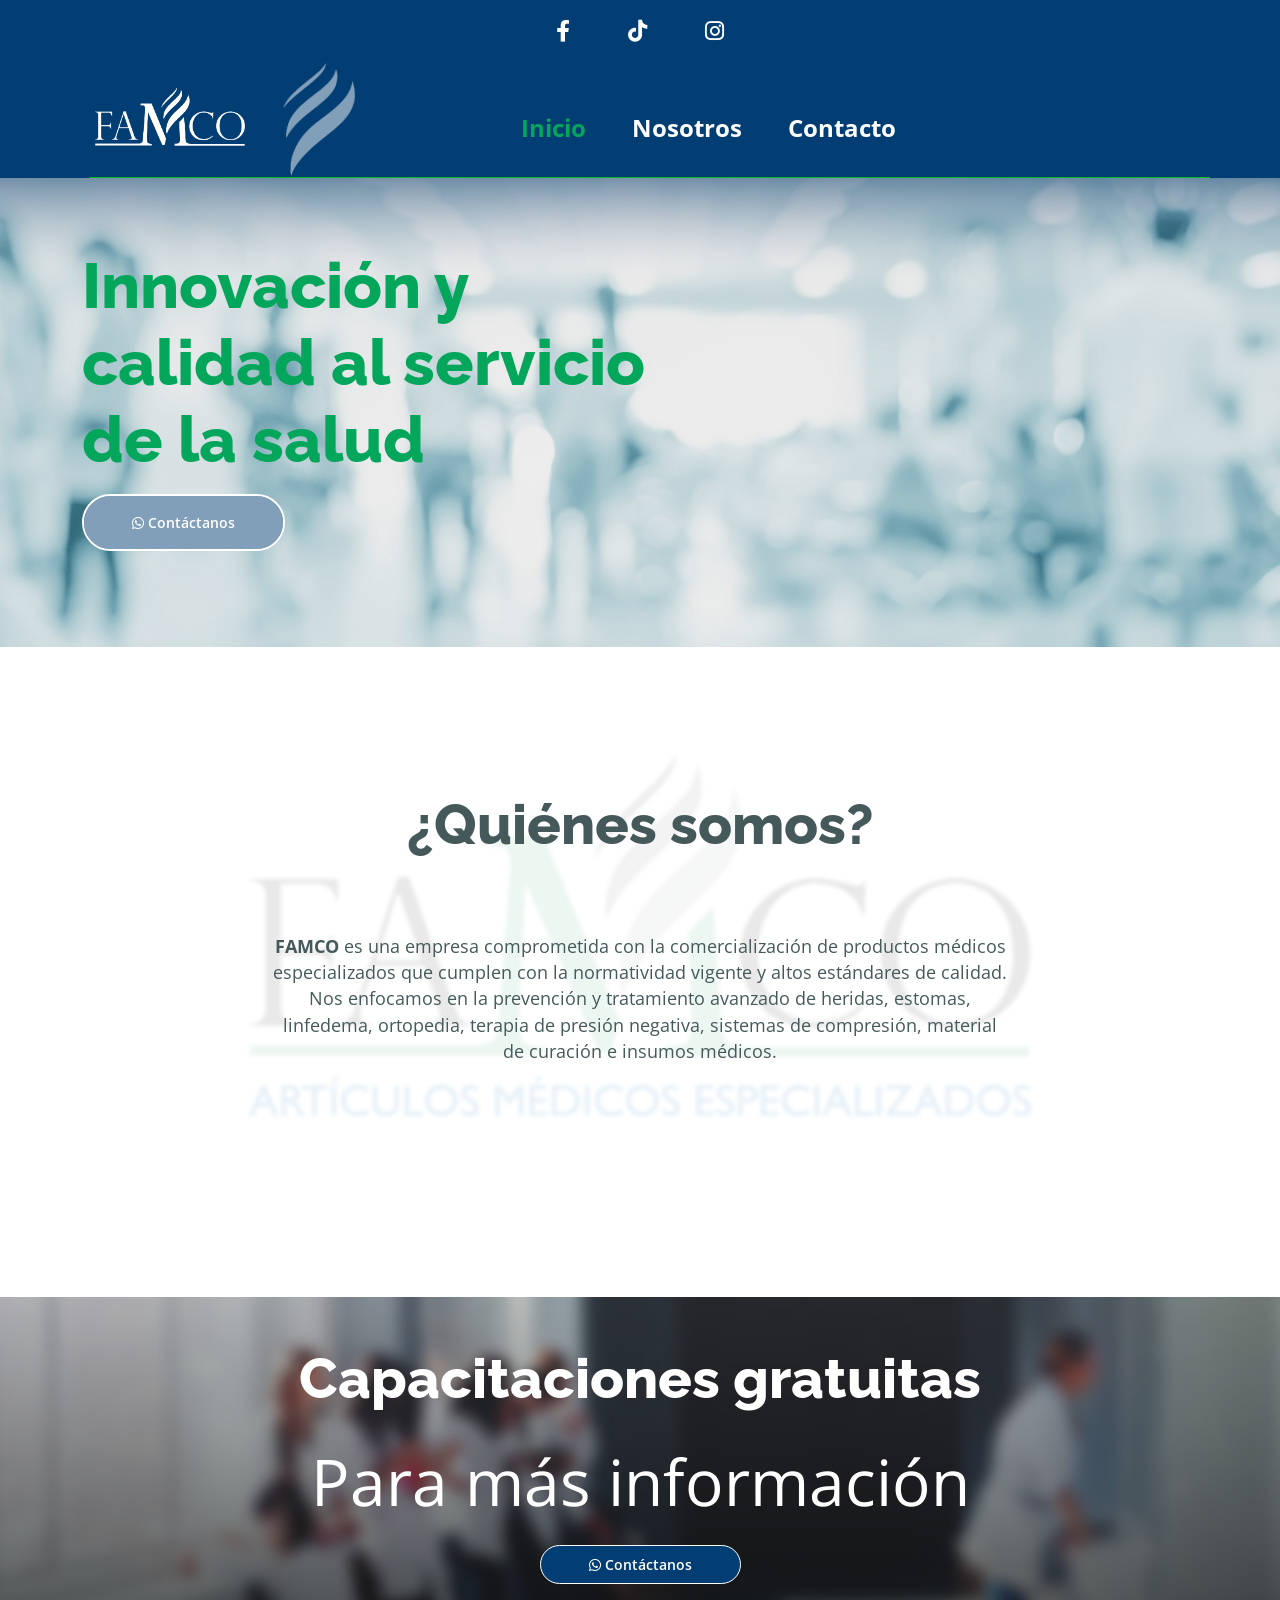
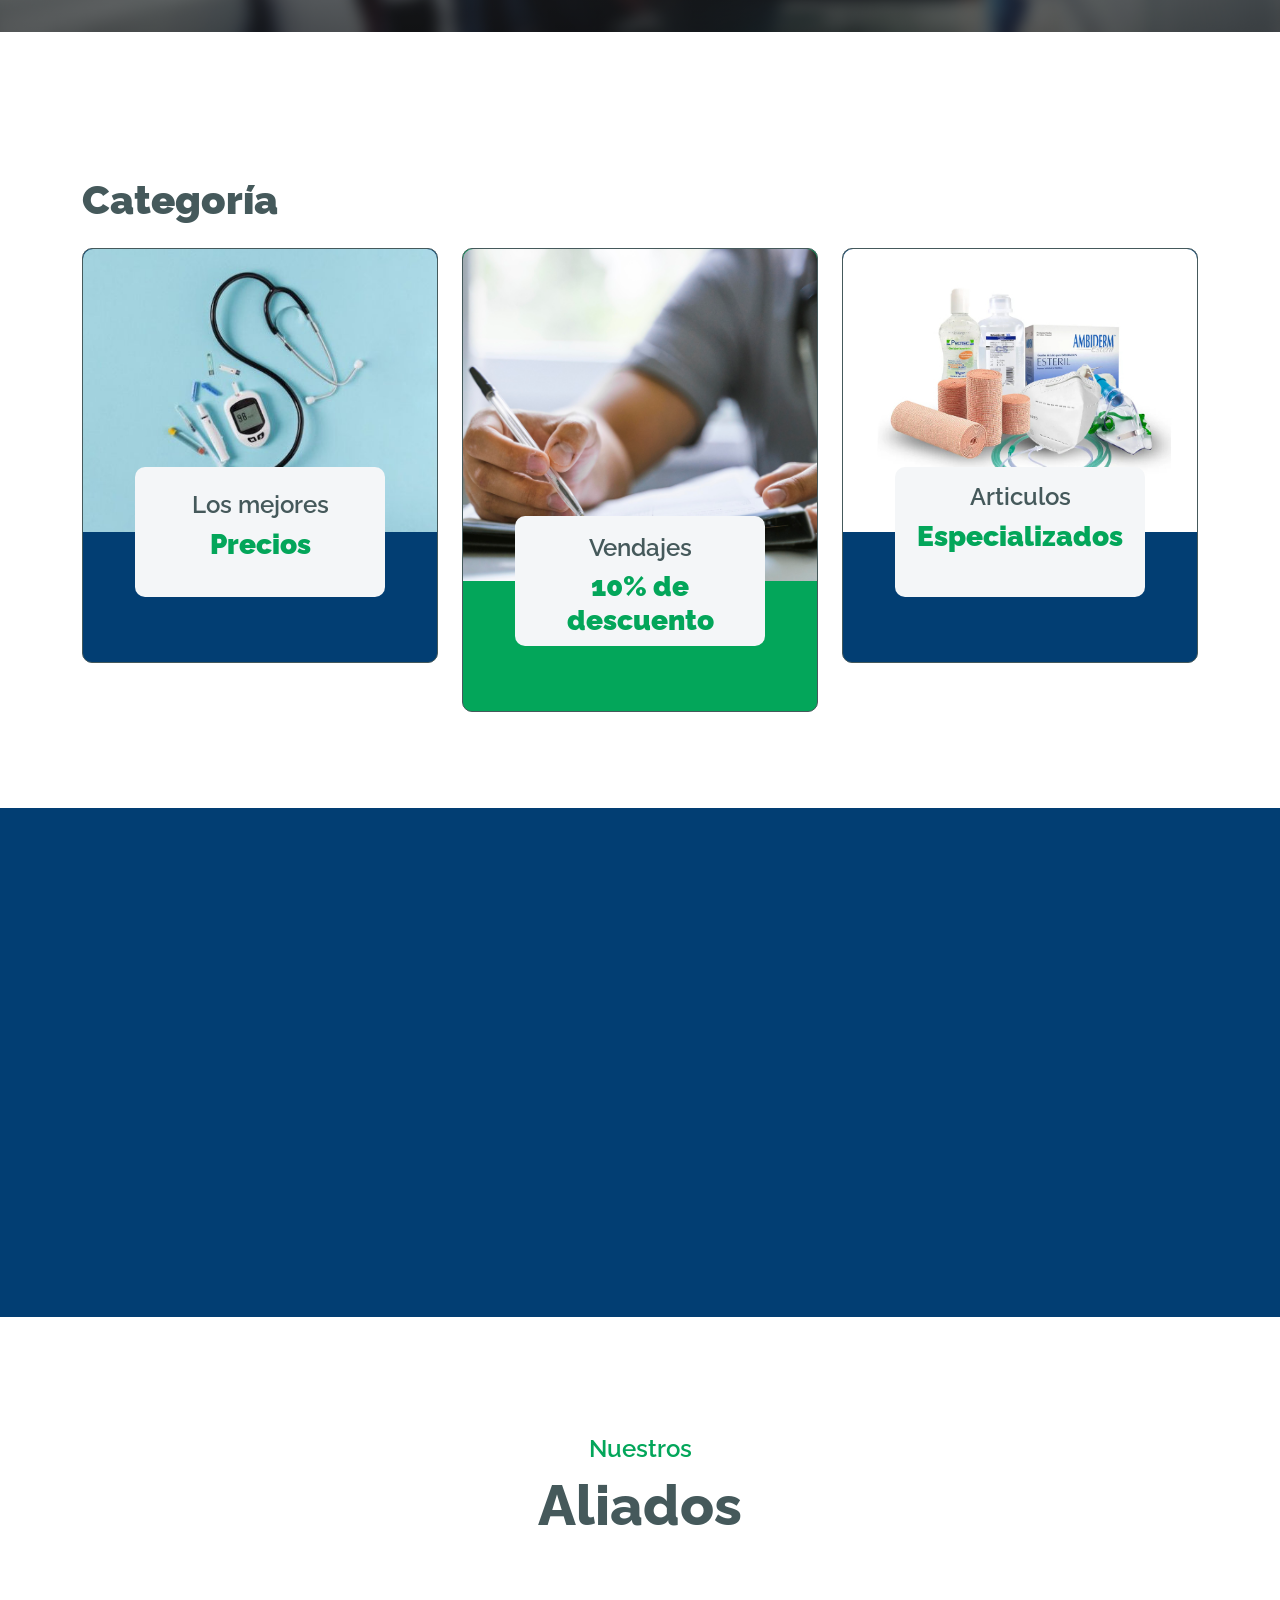
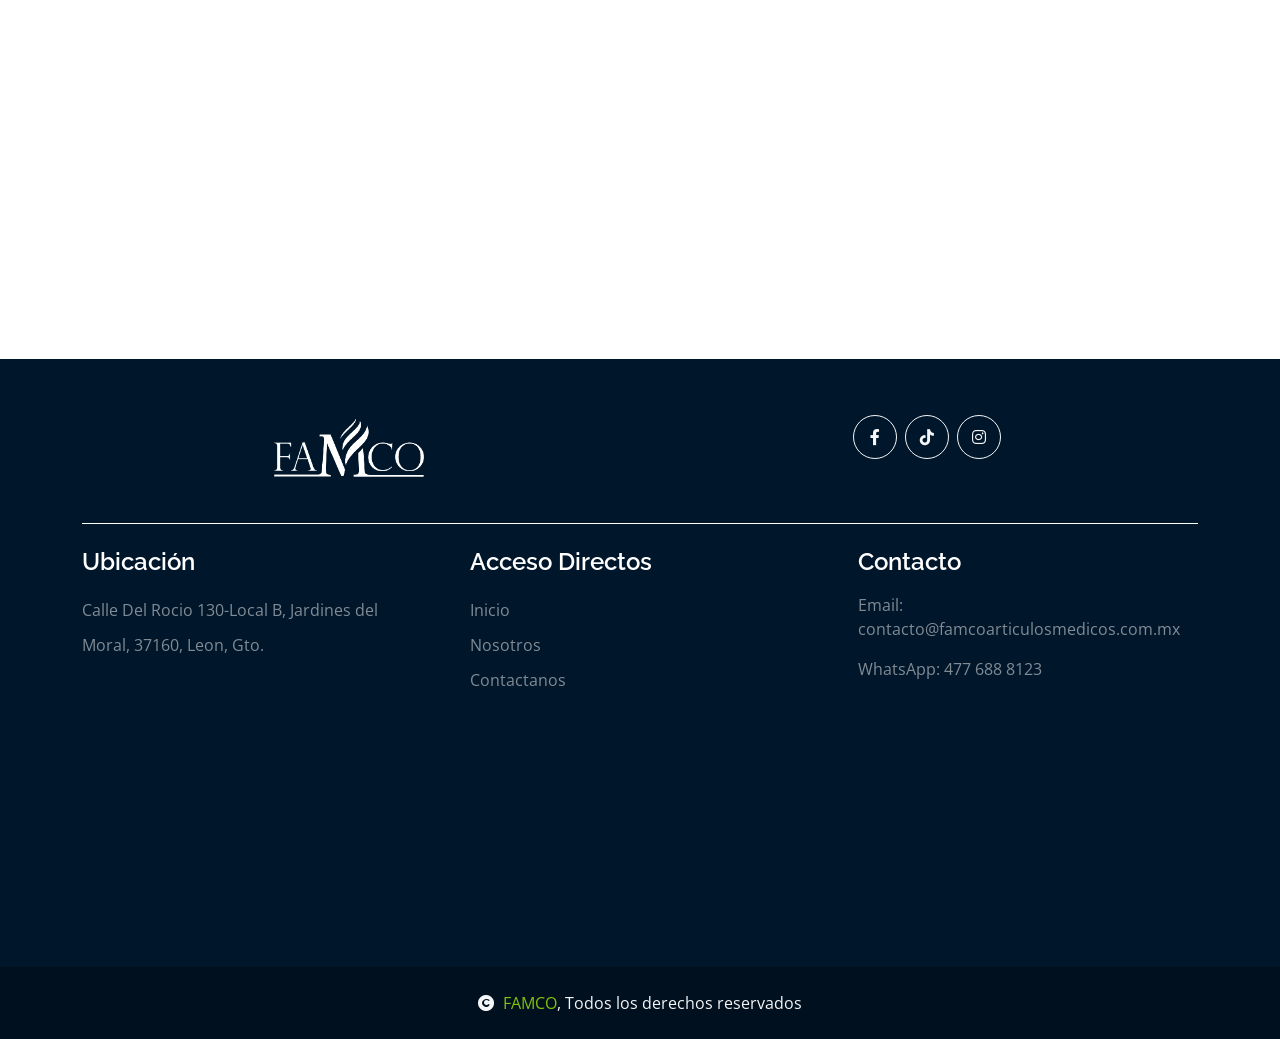
==== commit a539f373: "Update_23_06_25_001" ====
--- a/index.html
+++ b/index.html
@@ -63,9 +63,6 @@
                         <a href="https://www.instagram.com/famcoartmedicos/" target="_blank" class="mx-3 text-white">
                             <i class="fab fa-instagram text-white" style="font-size: 22px; margin: 0 10px;"></i>
                         </a>
-                        <a href="https://www.youtube.com" target="_blank" class="mx-3 text-white">
-                            <i class="fab fa-youtube text-white" style="font-size: 22px; margin: 0 10px;"></i>
-                        </a>
                     </div>
                 </div>
             </div>
@@ -101,7 +98,7 @@
                         <a href="index.html" class="nav-item nav-link me-3 active fs-4 text-primary">
                             <strong>Inicio</strong>
                         </a>
-                        <a href="About.html" class="nav-item nav-link me-3 fs-4 text-white">
+                        <a href="about.html" class="nav-item nav-link me-3 fs-4 text-white">
                             <strong>Nosotros</strong>
                         </a>
                         <a href="contact.html" class="nav-item nav-link me-3 fs-4 text-white">
@@ -135,7 +132,7 @@
         </div> -->
     <!-- Modal Search End -->
 
-    
+
     <!-- Hero Start -->
     <div class="container-fluid py-5 mb-5 hero-header">
         <div class="container py-5">
@@ -662,10 +659,9 @@
                 <div class="item item5"><img src="img/aliados/logo-medway.jpg" alt=""></div>
                 <div class="item item6"><img src="img/aliados/Convatec.jpg" alt=""></div>
                 <div class="item item7"><img src="img/aliados/logo_ipm.jpg" alt=""></div>
-                <div class="item item8"><img src="img/aliados/logo_lifotronic.jpg" alt=""></div>
-                <div class="item item9"><img src="img/aliados/logo_Covidien.jpg" alt=""></div>
-                <div class="item item10"><img src="img/aliados/Logo-3M.jpg" alt=""></div>
-                <div class="item item11"><img src="img/aliados/Logo Smith nephew.jpg" alt=""></div>
+                <div class="item item8"><img src="img/aliados/logo_Covidien.jpg" alt=""></div>
+                <div class="item item9"><img src="img/aliados/Logo-3M.jpg" alt=""></div>
+                <div class="item item10"><img src="img/aliados/Logo Smith nephew.jpg" alt=""></div>
             </div>
         </div>
     </div>
@@ -688,14 +684,15 @@
                     </div>
                     <div class="col-lg-6">
                         <div class="d-flex justify-content-center pt-3">
-                            <a class="btn btn-outline-light me-2 btn-md-square rounded-circle" href=""><i
-                                    class="fab fa-twitter"></i></a>
-                            <a class="btn btn-outline-light me-2 btn-md-square rounded-circle" href=""><i
-                                    class="fab fa-facebook-f"></i></a>
-                            <a class="btn btn-outline-light me-2 btn-md-square rounded-circle" href=""><i
-                                    class="fab fa-youtube"></i></a>
-                            <a class="btn btn-outline-light btn-md-square rounded-circle" href=""><i
-                                    class="fab fa-linkedin-in"></i></a>
+                            <a class="btn btn-outline-light me-2 btn-md-square rounded-circle" href="https://www.facebook.com/famco.articulosmedicos/?locale=es_LA" target="_blank">
+                                <i class="fab fa-facebook-f"></i>
+                            </a>
+                            <a class="btn btn-outline-light me-2 btn-md-square rounded-circle" href="https://www.tiktok.com/@ghidalgo2023" target="_blank">
+                                <i class="fab fa-tiktok"></i>
+                            </a>
+                            <a class="btn btn-outline-light me-2 btn-md-square rounded-circle" href="https://www.instagram.com/famcoartmedicos/" target="_blank">
+                                <i class="fab fa-instagram"></i>
+                            </a>
                         </div>
                     </div>
                 </div>
@@ -727,8 +724,8 @@
                         <h4 class="text-white mb-3">Contacto</h4>
                         <p>Email: contacto@famcoarticulosmedicos.com.mx</p>
                         <p>WhatsApp: 477 688 8123</p>
-                        <p>Pagos que aceptamos</p>
-                        <img src="img/payment.png" class="img-fluid" alt="" />
+                        <!-- <p>Pagos que aceptamos</p> -->
+                        <!-- <img src="img/payment.png" class="img-fluid" alt="" /> -->
                     </div>
                 </div>
             </div>
--- a/css/style.css
+++ b/css/style.css
@@ -562,47 +562,44 @@
 }
 
 .item1{
-    animation-delay: calc(30s / 11 * (11 - 1) * -1);
+    animation-delay: calc(30s / 10 * (10 - 1) * -1);
 }
 
 .item2{
-    animation-delay: calc(30s / 11 * (11 - 2) * -1);
+    animation-delay: calc(30s / 10 * (10 - 2) * -1);
 }
 
 .item3{
-    animation-delay: calc(30s / 11 * (11 - 3) * -1);
+    animation-delay: calc(30s / 10 * (10 - 3) * -1);
 }
 
 .item4{
-    animation-delay: calc(30s / 11 * (11 - 4) * -1);
+    animation-delay: calc(30s / 10 * (10 - 4) * -1);
 }
 
 .item5{
-    animation-delay: calc(30s / 11 * (11 - 5) * -1);
+    animation-delay: calc(30s / 10 * (10 - 5) * -1);
 }
 
 .item6{
-    animation-delay: calc(30s / 11 * (11 - 6) * -1);
+    animation-delay: calc(30s / 10 * (10 - 6) * -1);
 }
 
 .item7{
-    animation-delay: calc(30s / 11 * (11 - 7) * -1);
+    animation-delay: calc(30s / 10 * (10 - 7) * -1);
 }
 
 .item8{
-    animation-delay: calc(30s / 11 * (11 - 8) * -1);
+    animation-delay: calc(30s / 10 * (10 - 8) * -1);
 }
 
 .item9{
-    animation-delay: calc(30s / 11 * (11 - 9) * -1);
+    animation-delay: calc(30s / 10 * (10 - 9) * -1);
 }
 
 .item10{
-    animation-delay: calc(30s / 11 * (11 - 10) * -1);
-}
-
-.item11{
-    animation-delay: calc(30s / 11 * (11 - 11) * -1);
-}
+    animation-delay: calc(30s / 10 * (10 - 10) * -1);
+}
+
 /* Carrusel End */            
 
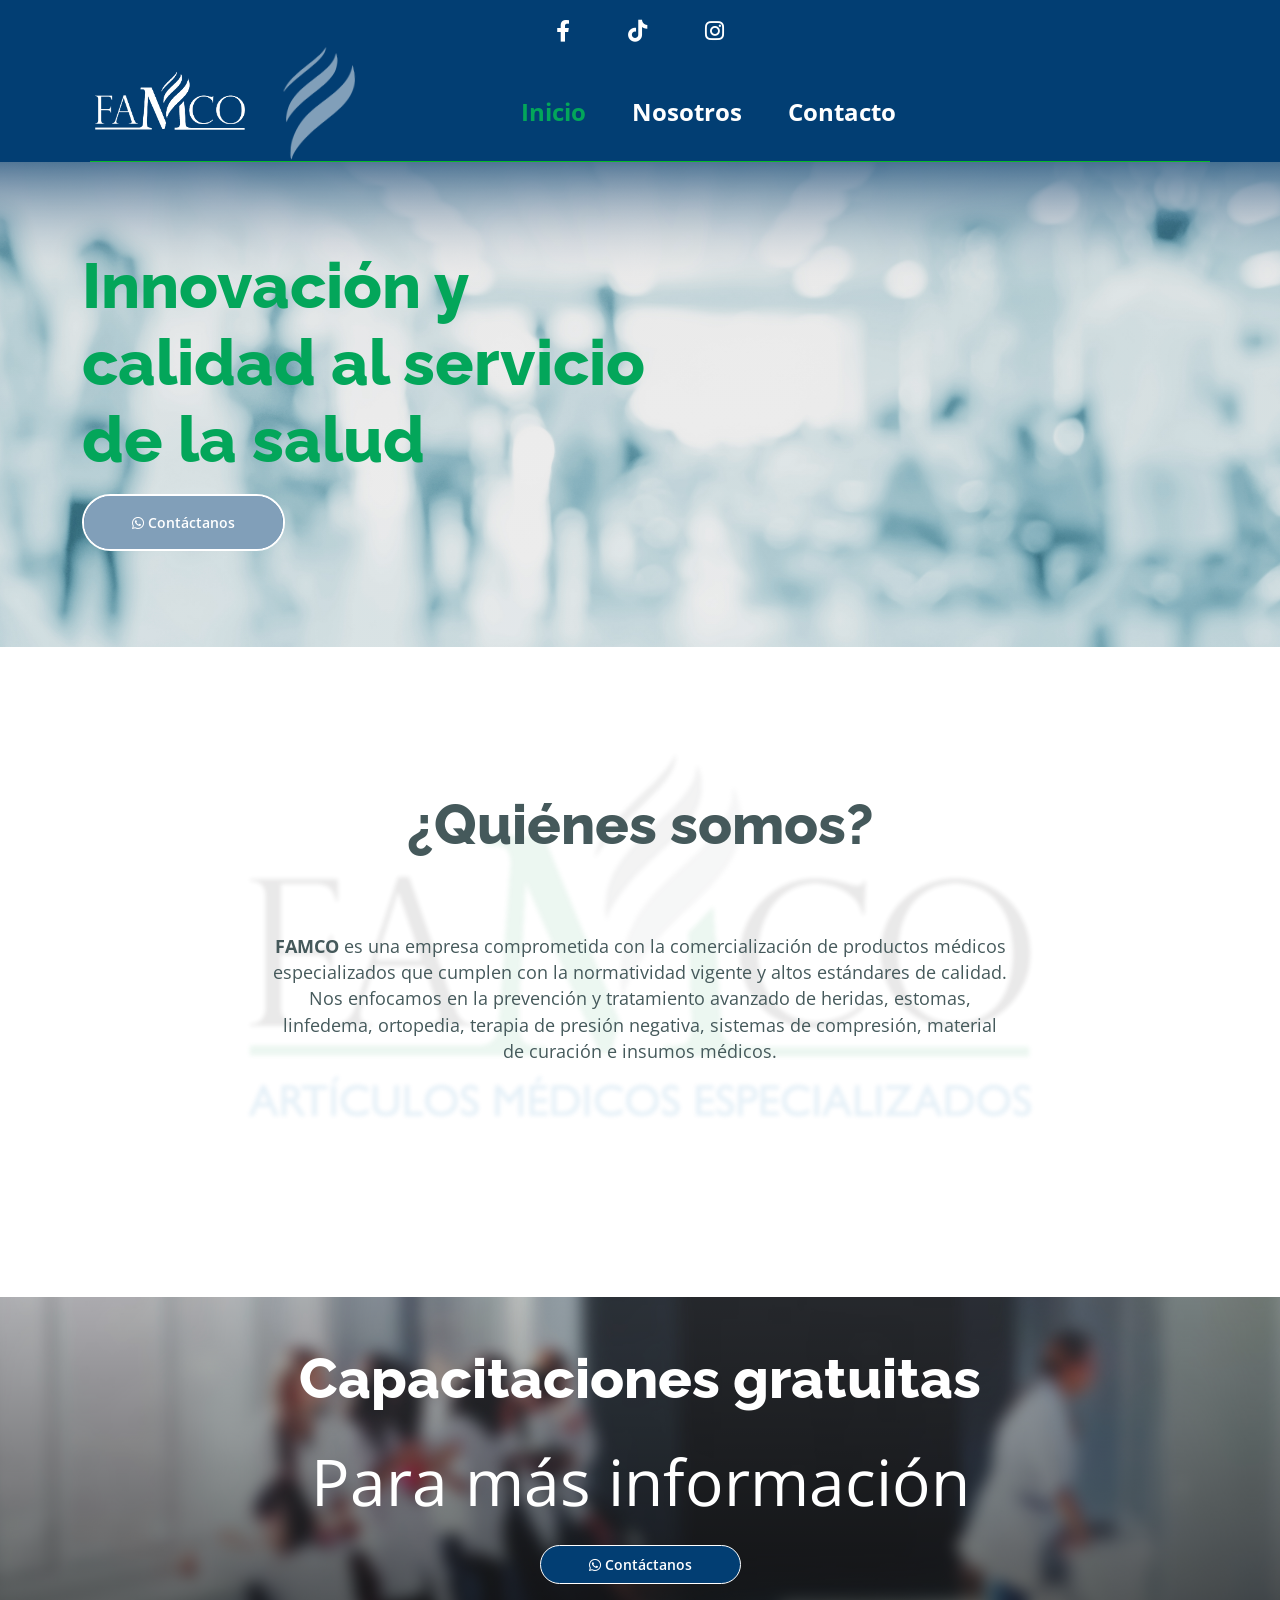
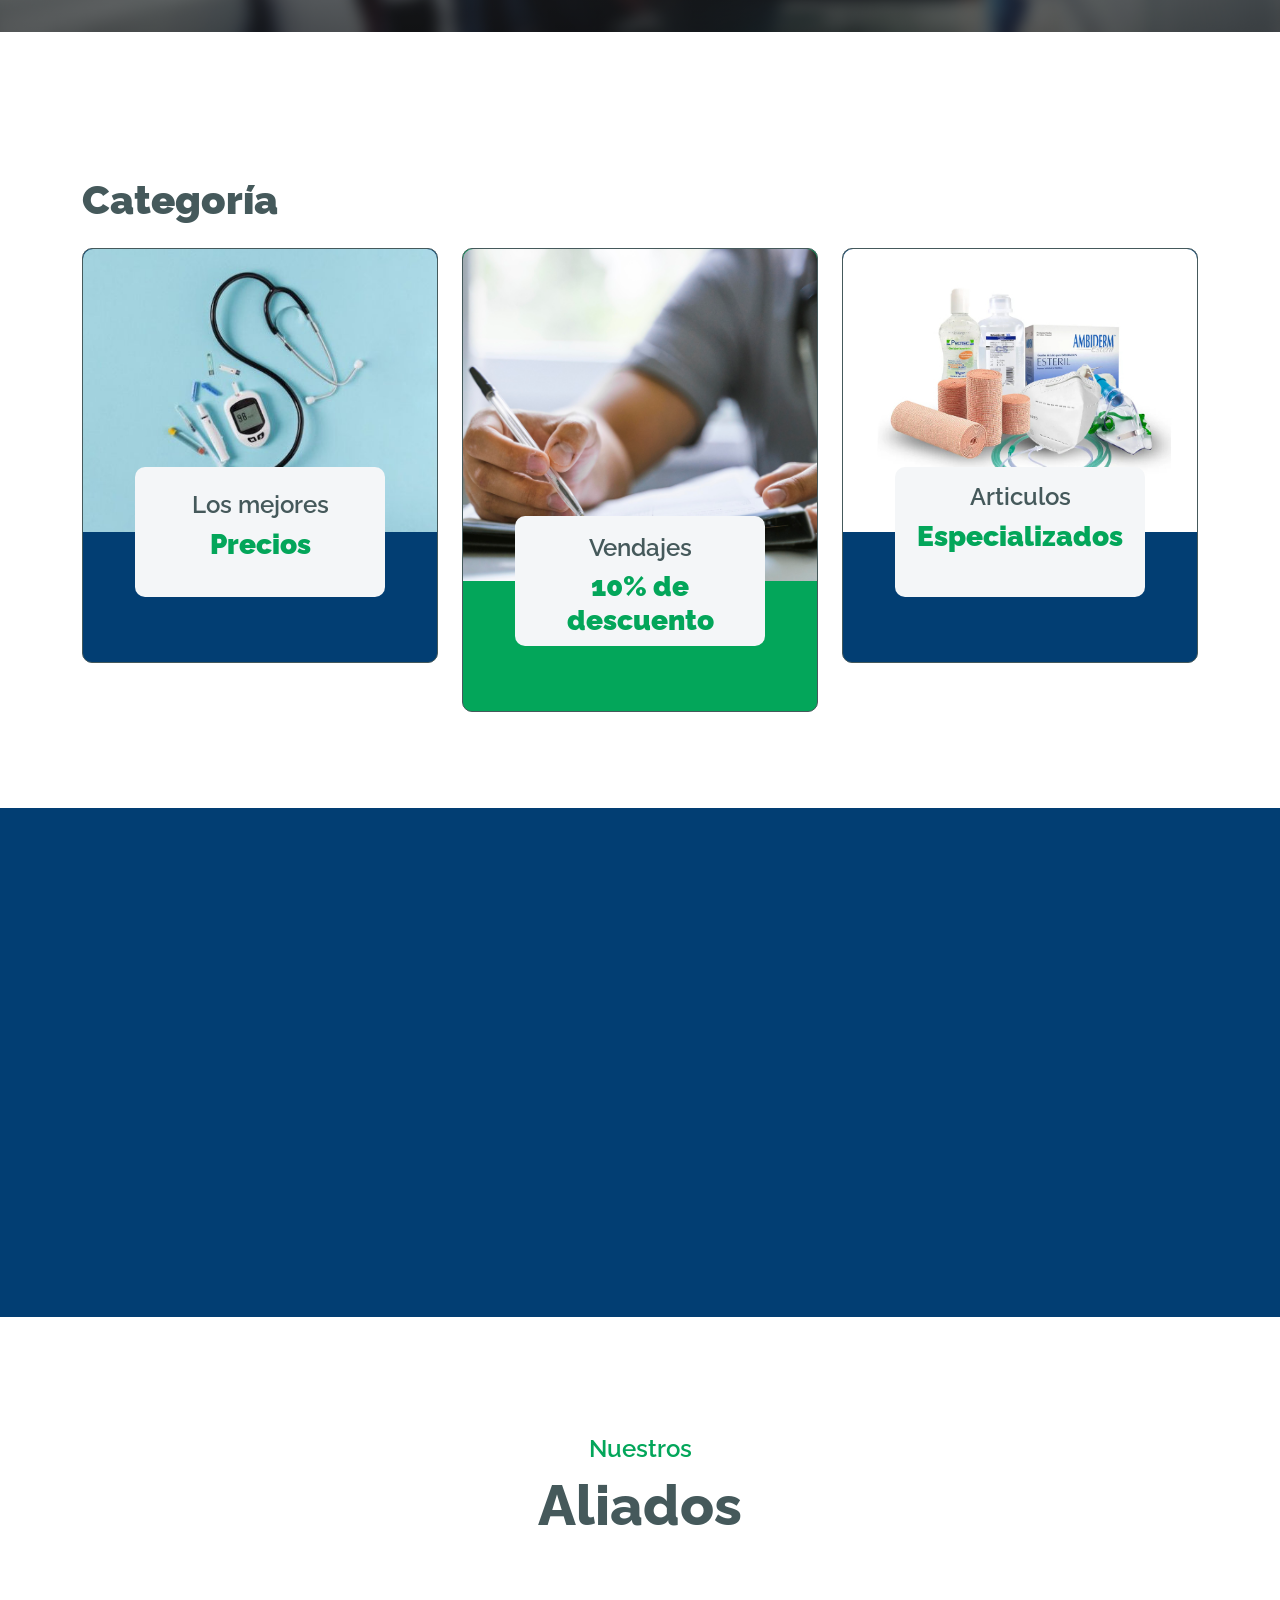
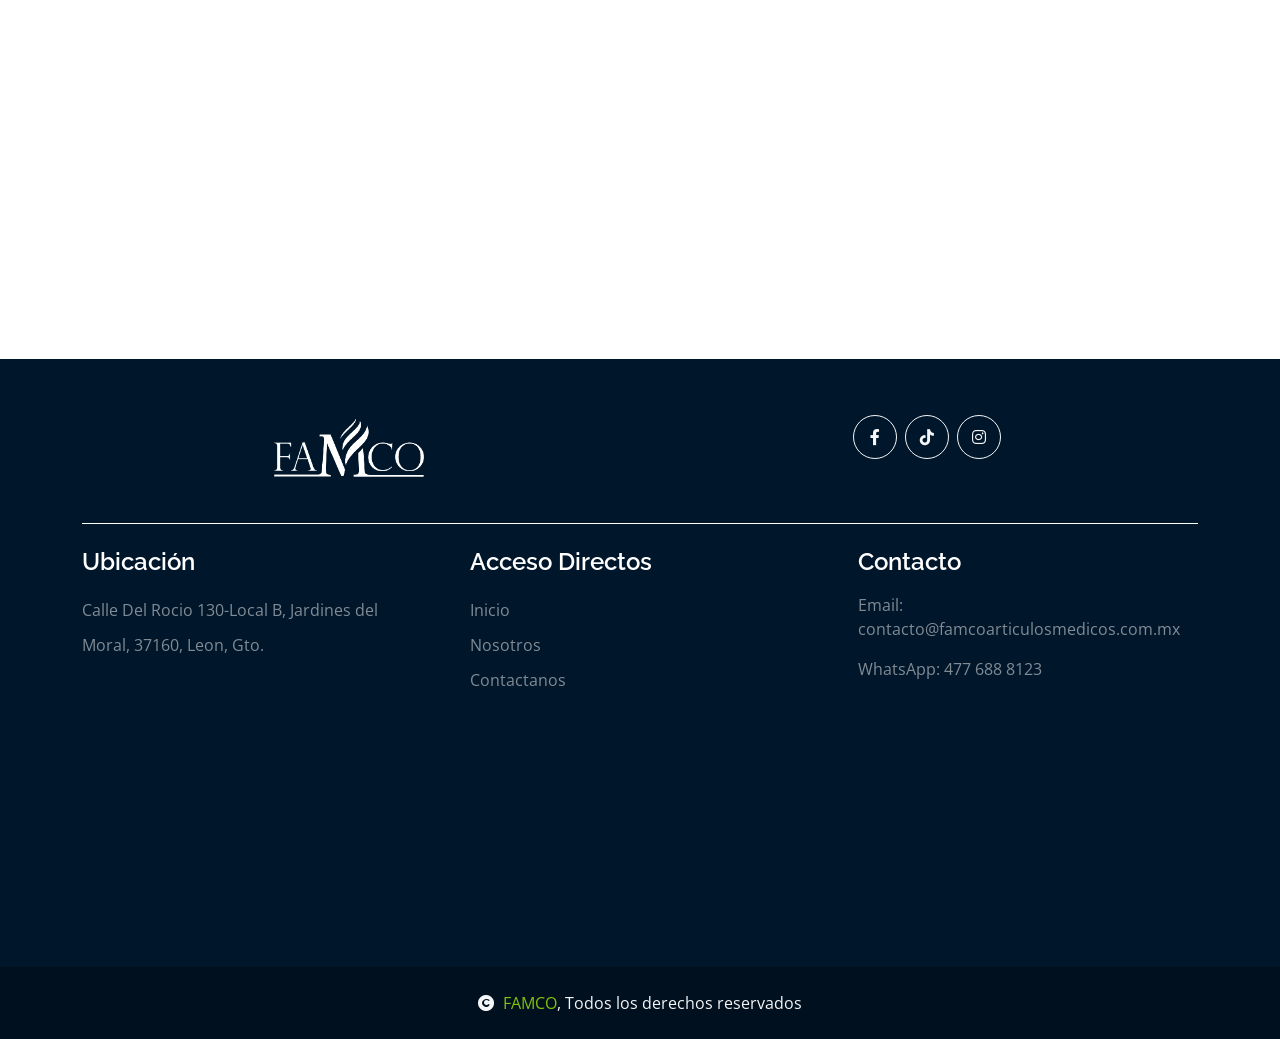
==== commit 5ecb3faf: "update" ====
--- a/index.html
+++ b/index.html
@@ -67,9 +67,6 @@
                 </div>
             </div>
         </div>
-        <div style="padding: 8px;">
-
-        </div>
 
 
         <!-- Navbar Section -->
@@ -98,10 +95,10 @@
                         <a href="index.html" class="nav-item nav-link me-3 active fs-4 text-primary">
                             <strong>Inicio</strong>
                         </a>
-                        <a href="about.html" class="nav-item nav-link me-3 fs-4 text-white">
+                        <a href="/about.html" class="nav-item nav-link me-3 fs-4 text-white">
                             <strong>Nosotros</strong>
                         </a>
-                        <a href="contact.html" class="nav-item nav-link me-3 fs-4 text-white">
+                        <a href="/contact.html" class="nav-item nav-link me-3 fs-4 text-white">
                             <strong>Contacto</strong>
                         </a>
                     </div>
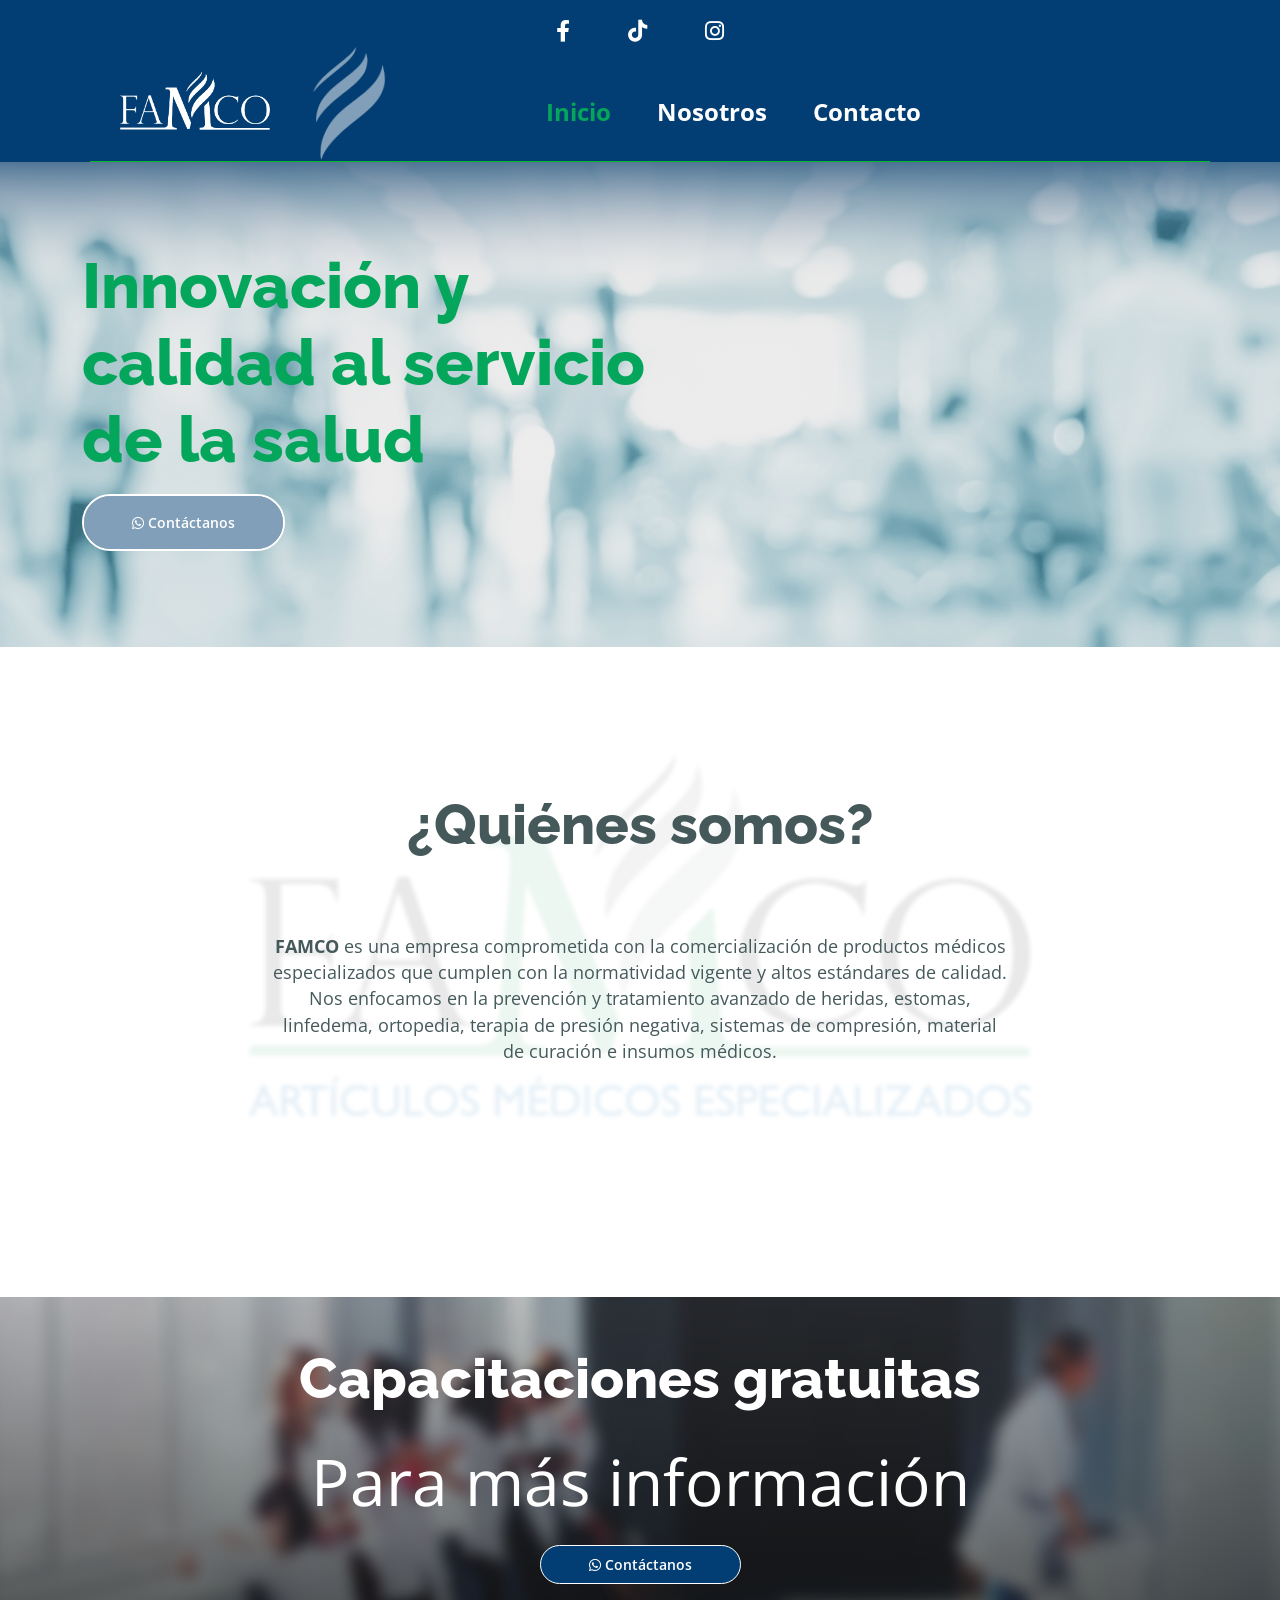
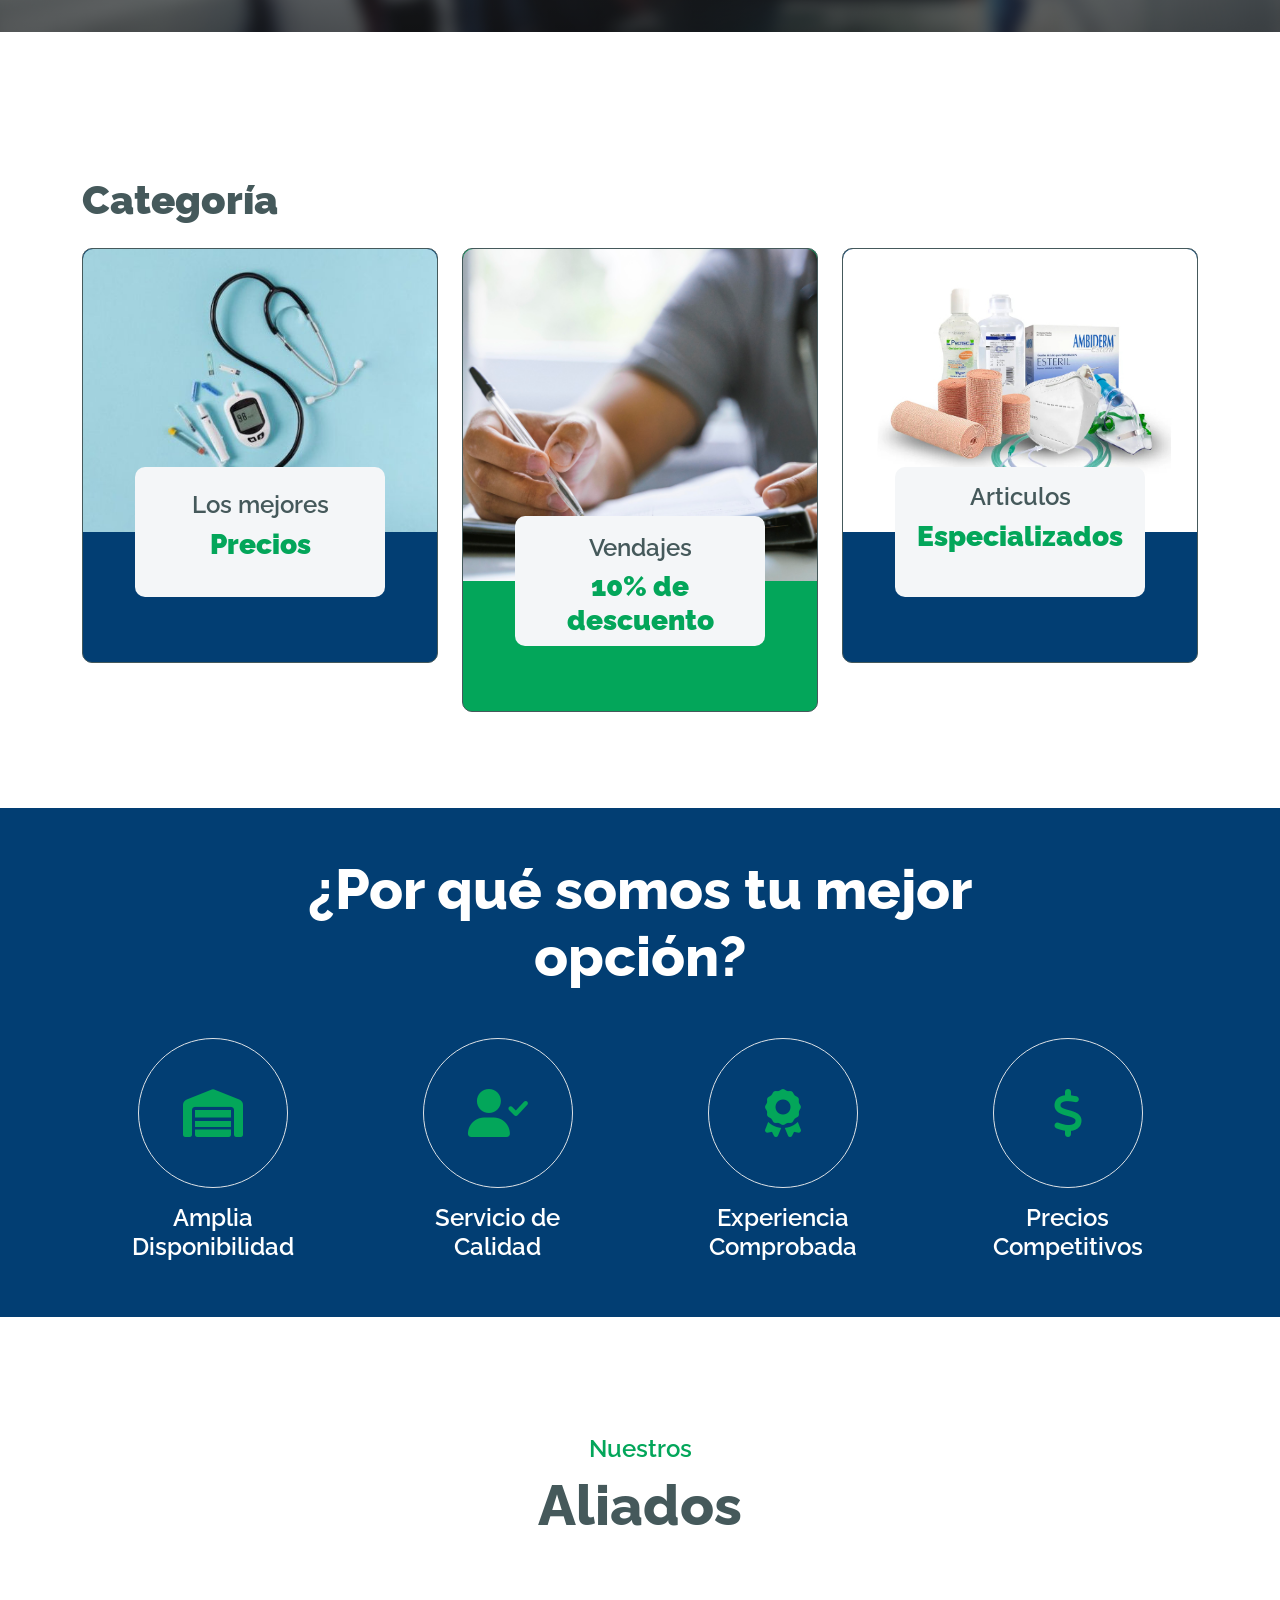
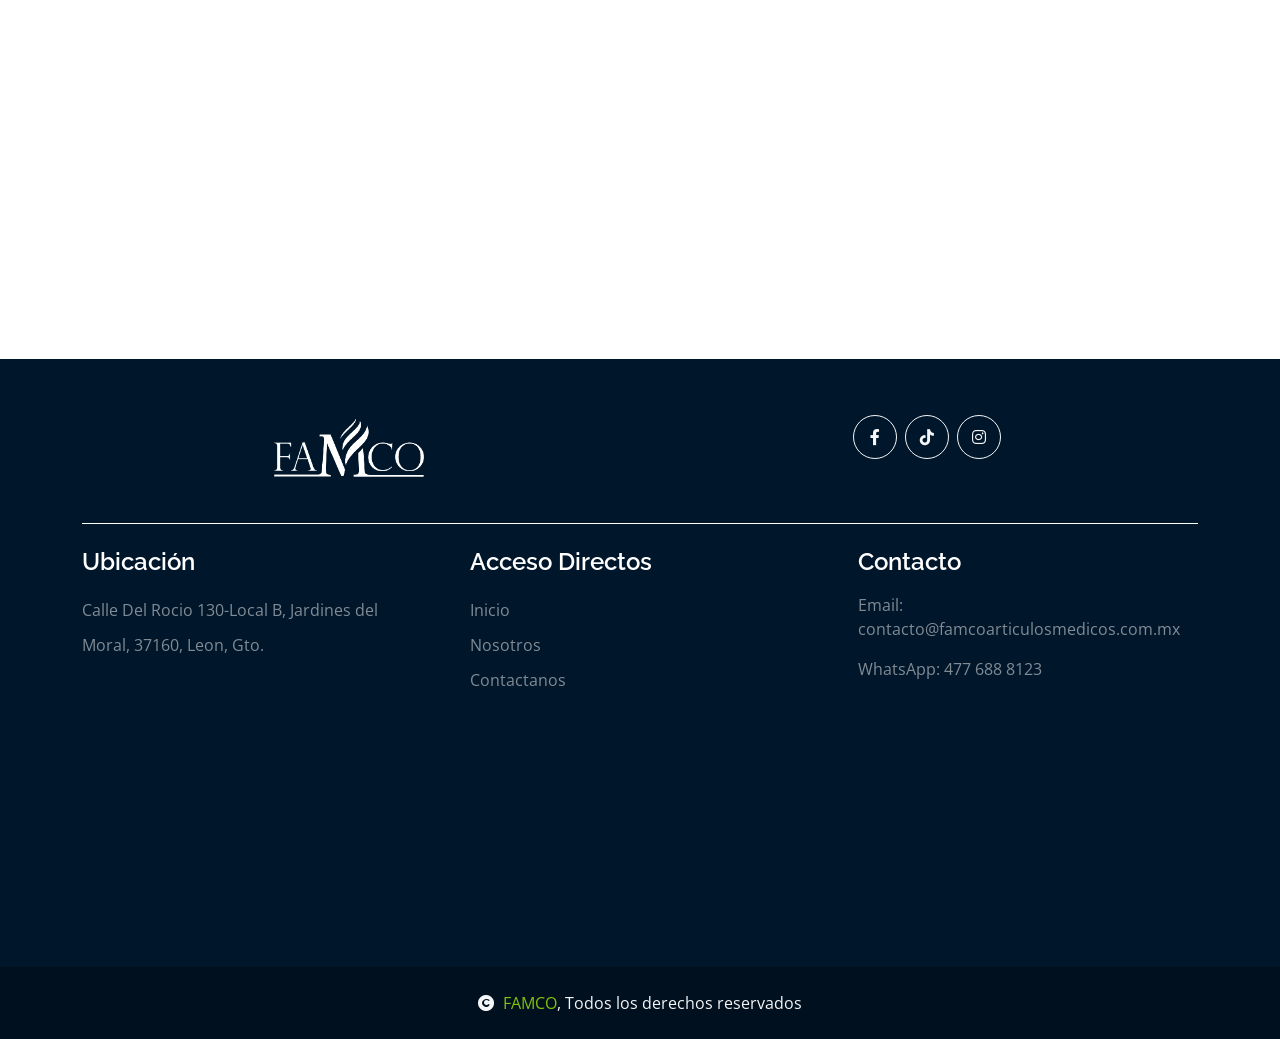
==== commit b87a517a: "Update_09_09_25_001" ====
--- a/index.html
+++ b/index.html
@@ -46,67 +46,62 @@
     <!-- Spinner End -->
 
 
-    <!-- Navbar start -->
     <div class="container-fluid fixed-top bg-secondary">
-        <!-- Social Media Section -->
-        <div class="container topbar d-none d-lg-block">
-            <div class="d-flex justify-content-center">
-                <div class="top-info">
-                    <div class="social-icons text-center">
-                        <a href="https://www.facebook.com/famco.articulosmedicos/?locale=es_LA" target="_blank"
-                            class="mx-3 text-white">
-                            <i class="fab fa-facebook-f text-white" style="font-size: 22px; margin: 0 10px;"></i>
-                        </a>
-                        <a href="https://www.tiktok.com/@ghidalgo2023" target="_blank" class="mx-3 text-white">
-                            <i class="fab fa-tiktok text-white" style="font-size: 22px; margin: 0 10px;"></i>
-                        </a>
-                        <a href="https://www.instagram.com/famcoartmedicos/" target="_blank" class="mx-3 text-white">
-                            <i class="fab fa-instagram text-white" style="font-size: 22px; margin: 0 10px;"></i>
-                        </a>
-                    </div>
-                </div>
-            </div>
-        </div>
-
-
-        <!-- Navbar Section -->
-        <div class="container px-0 bg-secondary">
-            <nav class="navbar navbar-light navbar-expand-xl" style="margin-left: 20px;">
-
-                <!-- Logo -->
-                <a href="index.html" class="navbar-brand d-flex align-items-center">
-                    <img src="img/logo_famco_b_limpio.png" alt="Logo Famco" class="logo-img"
-                        style="height: 100px; margin-left: -15px; margin-top: -20px; pointer-events: none; z-index: 1;">
-                </a>
-
-                <!-- Decorative Line -->
-                <img src="img/linea_famco_2.png" alt=""
-                    style="height: 70px; margin-top: -16px; transform: rotate(275deg); opacity: 0.5; position: absolute; z-index: 1; pointer-events: none; margin-left: 170px;">
-
-                <!-- Hamburger Button -->
-                <button class="navbar-toggler bg-white" type="button" data-bs-toggle="collapse"
-                    data-bs-target="#navbarCollapse">
-                    <span class="navbar-toggler-icon"></span>
-                </button>
-
-                <!-- Navbar Items -->
-                <div class="collapse navbar-collapse bg-secondary" id="navbarCollapse">
-                    <div class="navbar-nav  align-items-center" style="margin-left: 225px;">
-                        <a href="index.html" class="nav-item nav-link me-3 active fs-4 text-primary">
-                            <strong>Inicio</strong>
-                        </a>
-                        <a href="/about.html" class="nav-item nav-link me-3 fs-4 text-white">
-                            <strong>Nosotros</strong>
-                        </a>
-                        <a href="/contact.html" class="nav-item nav-link me-3 fs-4 text-white">
-                            <strong>Contacto</strong>
-                        </a>
-                    </div>
-                </div>
-            </nav>
-        </div>
-    </div>
-    <!-- Navbar End -->
+            <!-- Social Media Section -->
+            <div class="container topbar d-none d-lg-block">
+                <div class="d-flex justify-content-center">
+                    <div class="top-info">
+                        <div class="social-icons text-center">
+                            <a href="https://www.facebook.com/famco.articulosmedicos/?locale=es_LA" target="_blank" class="mx-3 text-white">
+                                <i class="fab fa-facebook-f text-white" style="font-size: 22px; margin: 0 10px;"></i>
+                                </a>
+                                <a href="https://www.tiktok.com/@ghidalgo2023" target="_blank" class="mx-3 text-white">
+                                <i class="fab fa-tiktok text-white" style="font-size: 22px; margin: 0 10px;"></i>
+                                </a>
+                                <a href="https://www.instagram.com/famcoartmedicos/" target="_blank" class="mx-3 text-white">
+                                <i class="fab fa-instagram text-white" style="font-size: 22px; margin: 0 10px;"></i>
+                                </a>
+                        </div>
+                    </div>
+                </div>
+            </div>
+
+            <!-- Navbar Section -->
+            <div class="container px-0 bg-secondary">
+                <nav class="navbar navbar-light navbar-expand-xl" style="margin-left: 20px;">
+                    
+                    <!-- Logo -->
+                    <a href="index.html" class="navbar-brand d-flex align-items-center">
+                        <img src="img/logo_famco_b_limpio.png" alt="Logo Famco" class="logo-img" style="height: 100px; margin-left: 10px; margin-top: -20px; pointer-events: none; z-index: 1;">
+                    </a>
+
+                    <!-- Decorative Line -->
+                    <img src="img/linea_famco_2.png" alt="" style="height: 70px; margin-top: -16px; transform: rotate(275deg); opacity: 0.5; position: absolute; z-index: 1; pointer-events: none; margin-left: 200px;">
+
+
+                    <!-- Hamburger Button -->
+                    <button class="navbar-toggler bg-white" type="button" data-bs-toggle="collapse" data-bs-target="#navbarCollapse">
+                        <span class="navbar-toggler-icon"></span>
+                    </button>
+
+                    <!-- Navbar Items -->
+                    <div class="collapse navbar-collapse bg-secondary" id="navbarCollapse">
+                        <div class="navbar-nav  align-items-center" style="margin-left: 225px;">
+                            <a href="index.html" class="nav-item nav-link me-3 active fs-4">
+                                <strong>Inicio</strong>
+                            </a>
+                            <a href="about.html" class="nav-item nav-link me-3 fs-4 text-white">
+                                <strong>Nosotros</strong>
+                            </a>
+                            <a href="contact.html" class="nav-item nav-link me-3 fs-4 text-white">
+                                <strong>Contacto</strong>
+                            </a>
+                        </div>
+                    </div>
+                </nav>
+            </div>
+        </div>
+        <!-- Navbar End -->
 
 
 
